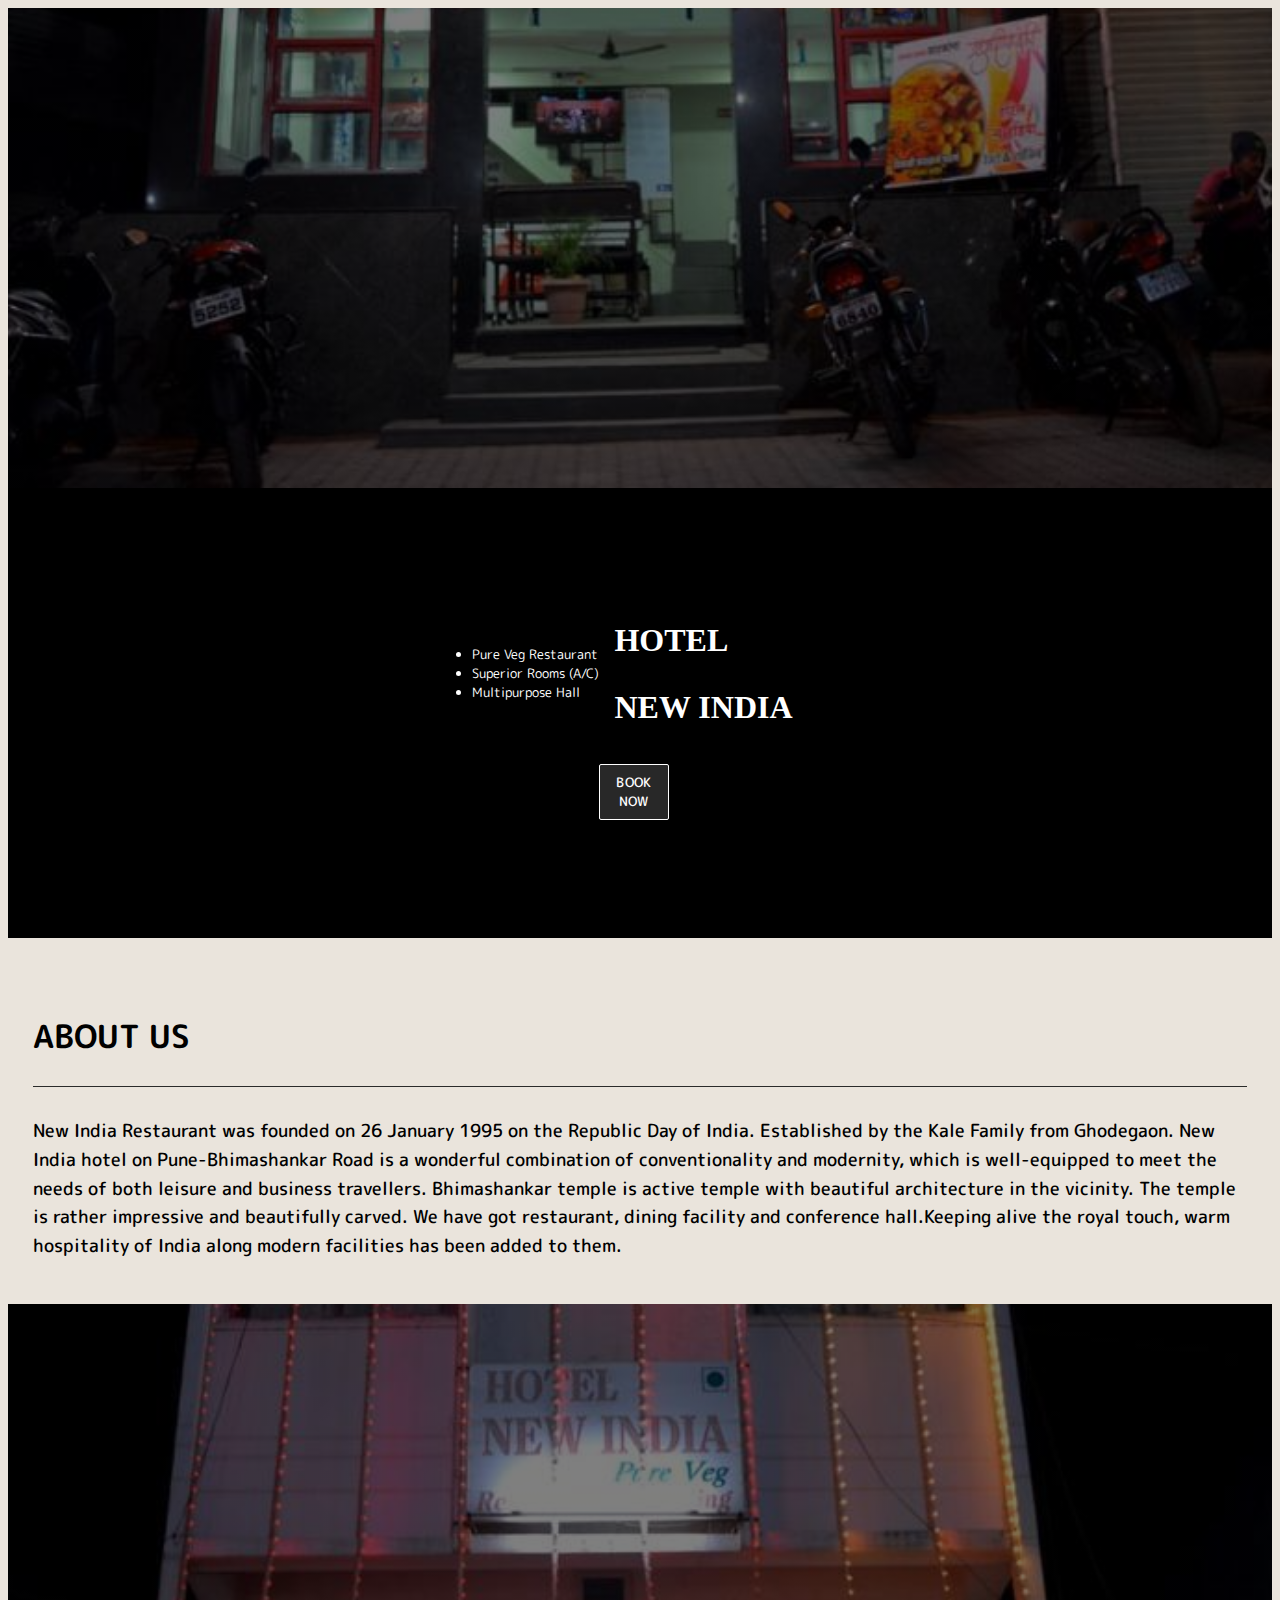
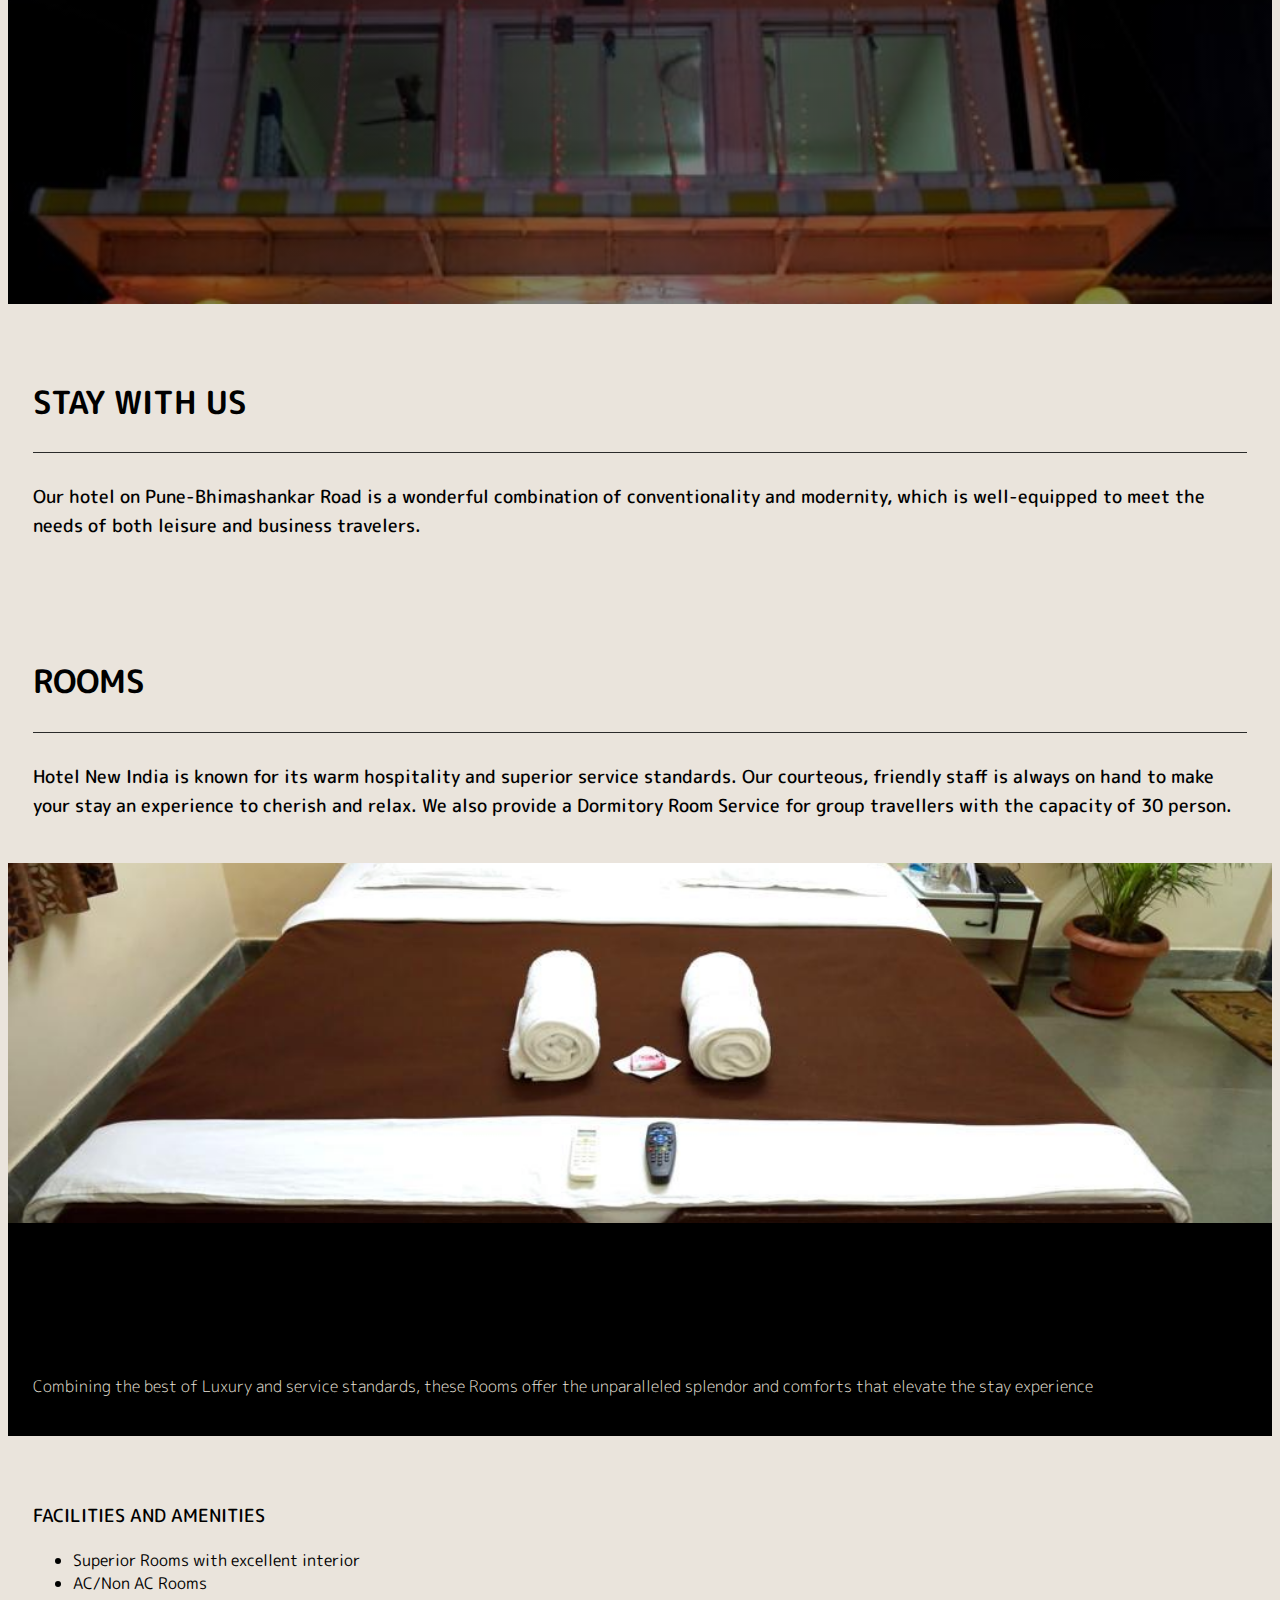
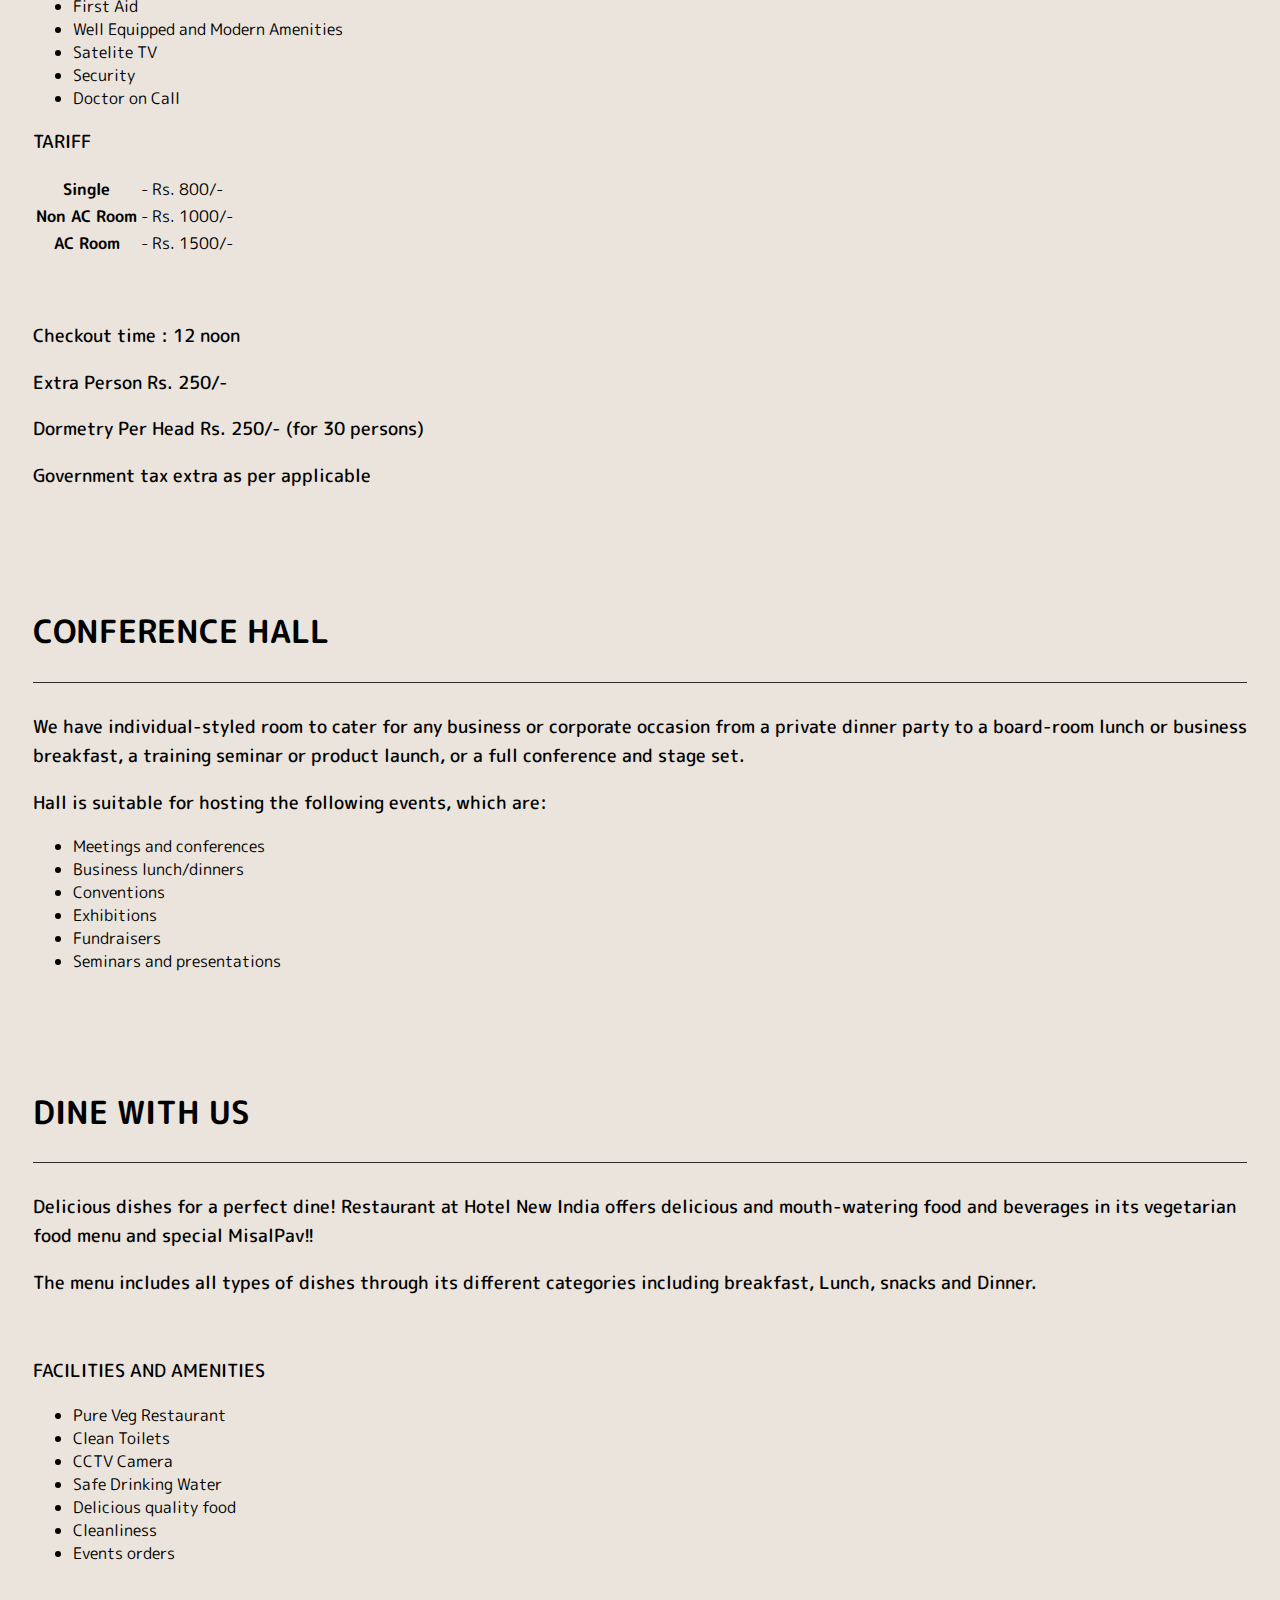
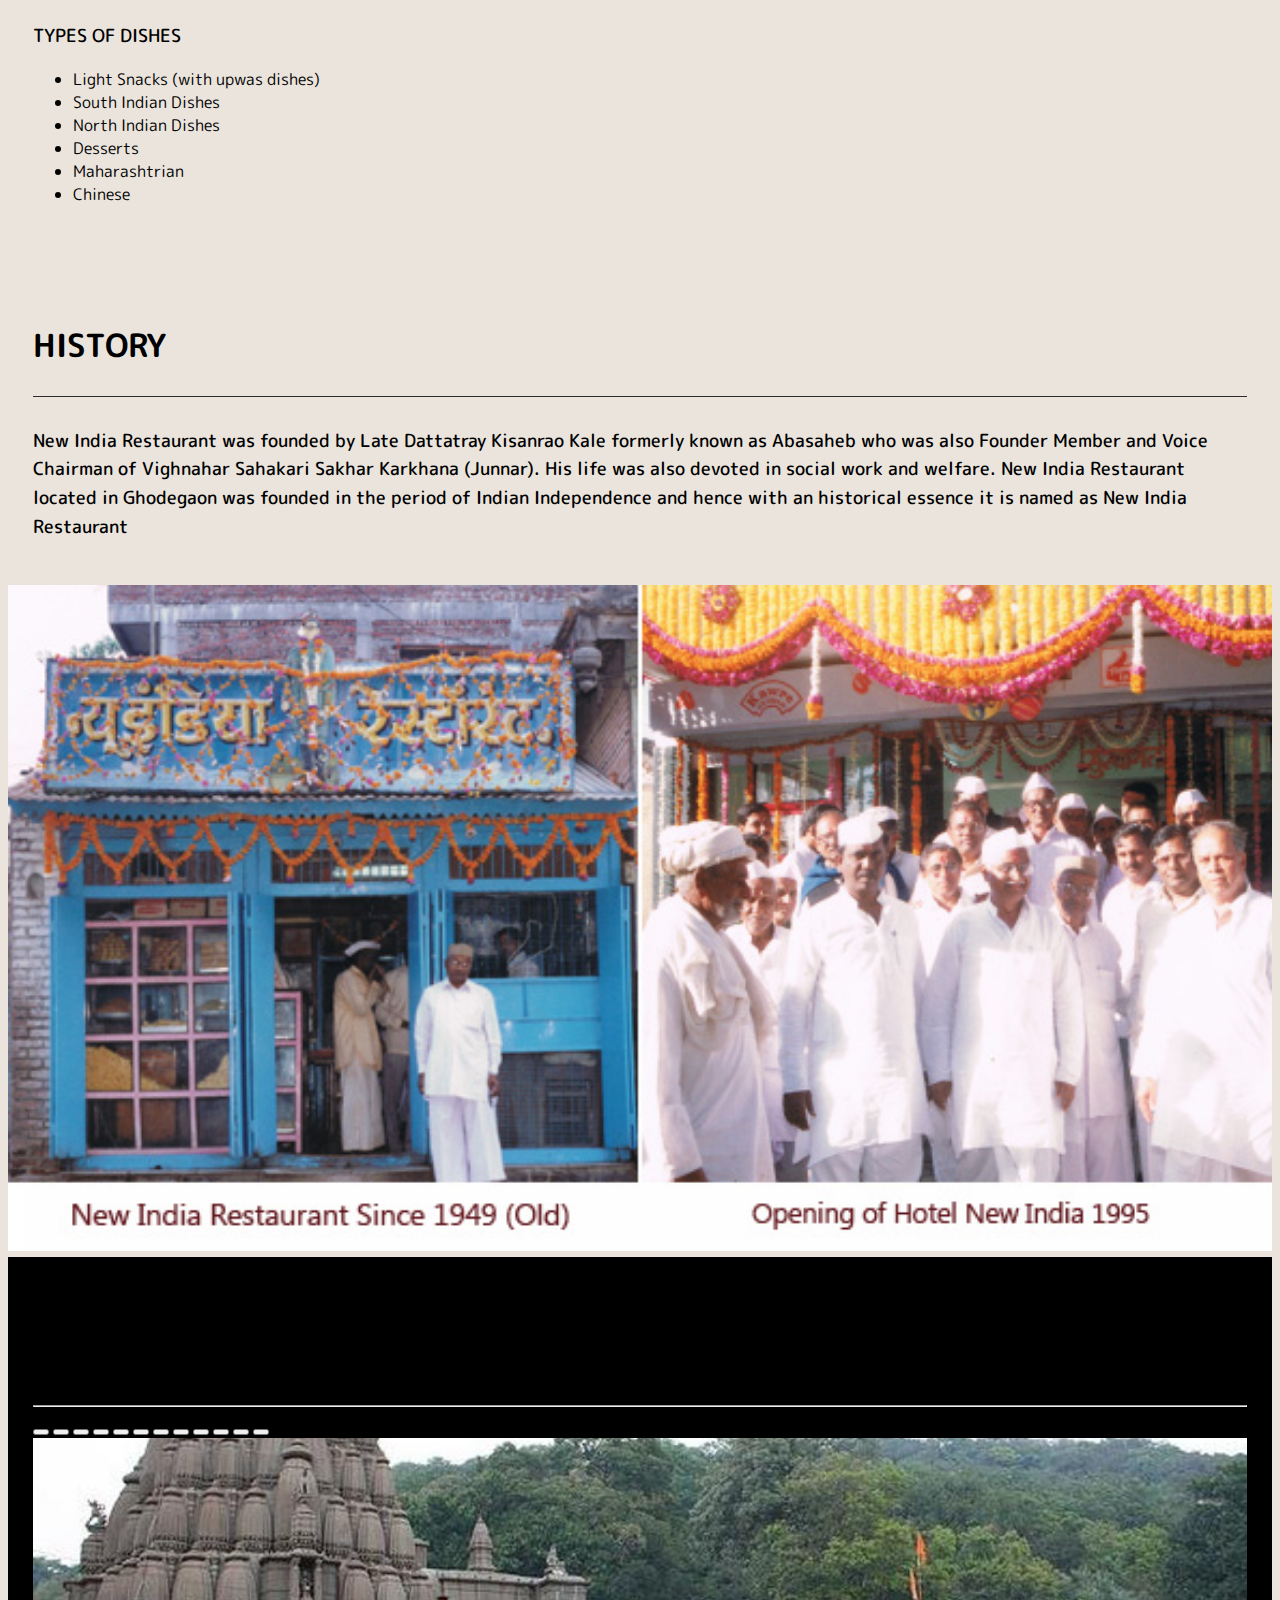
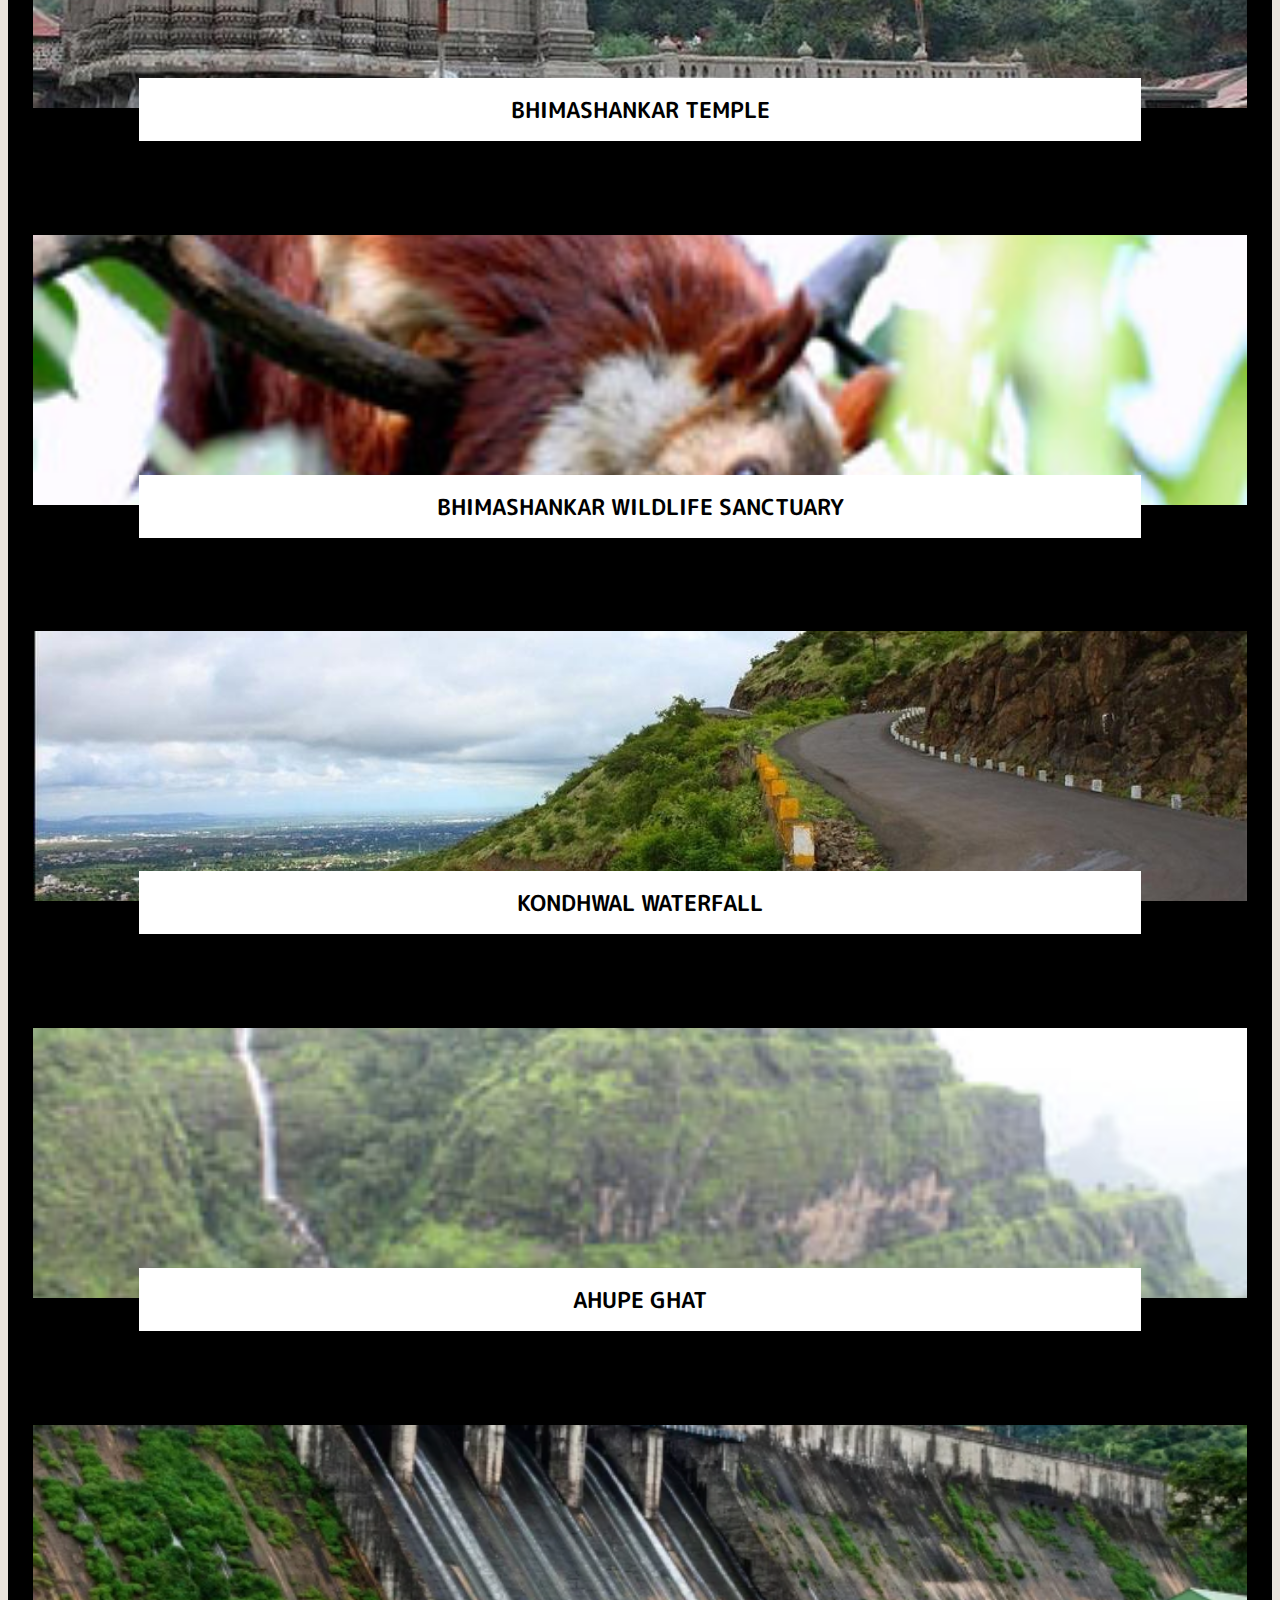
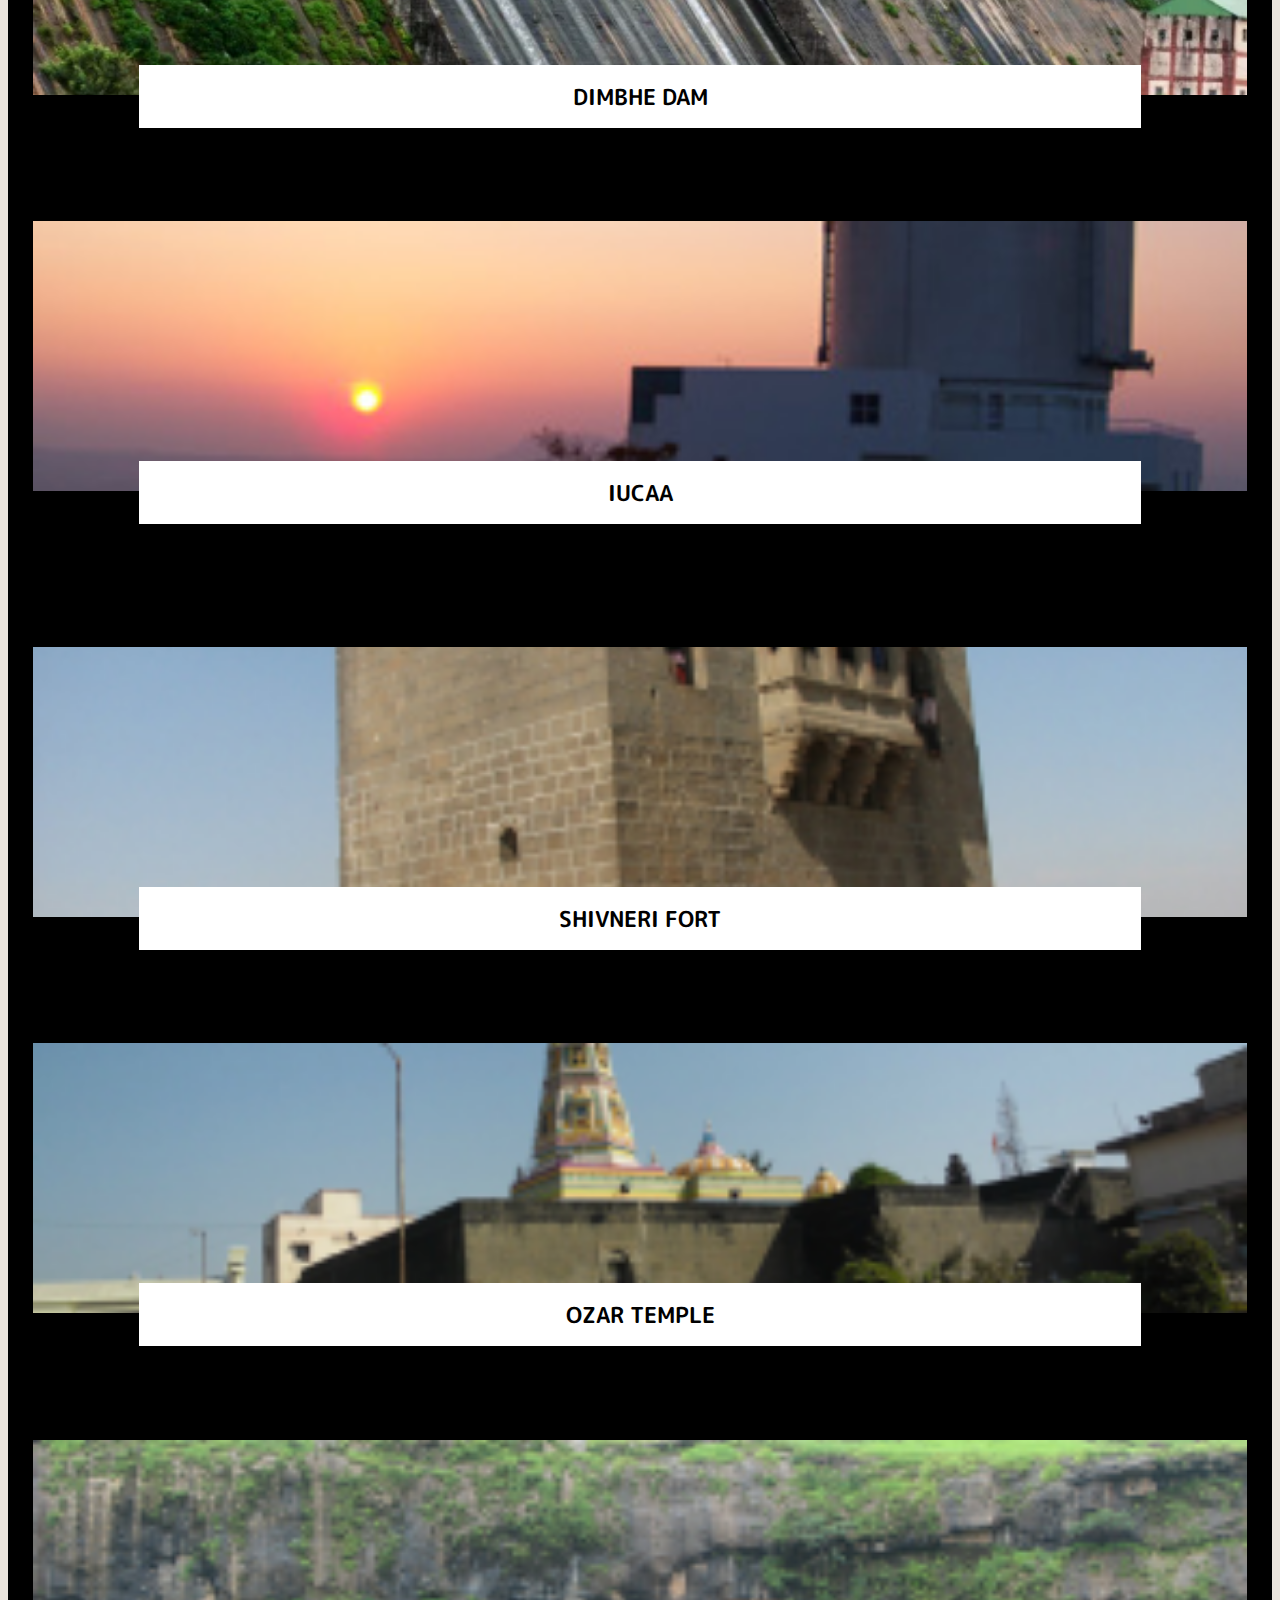
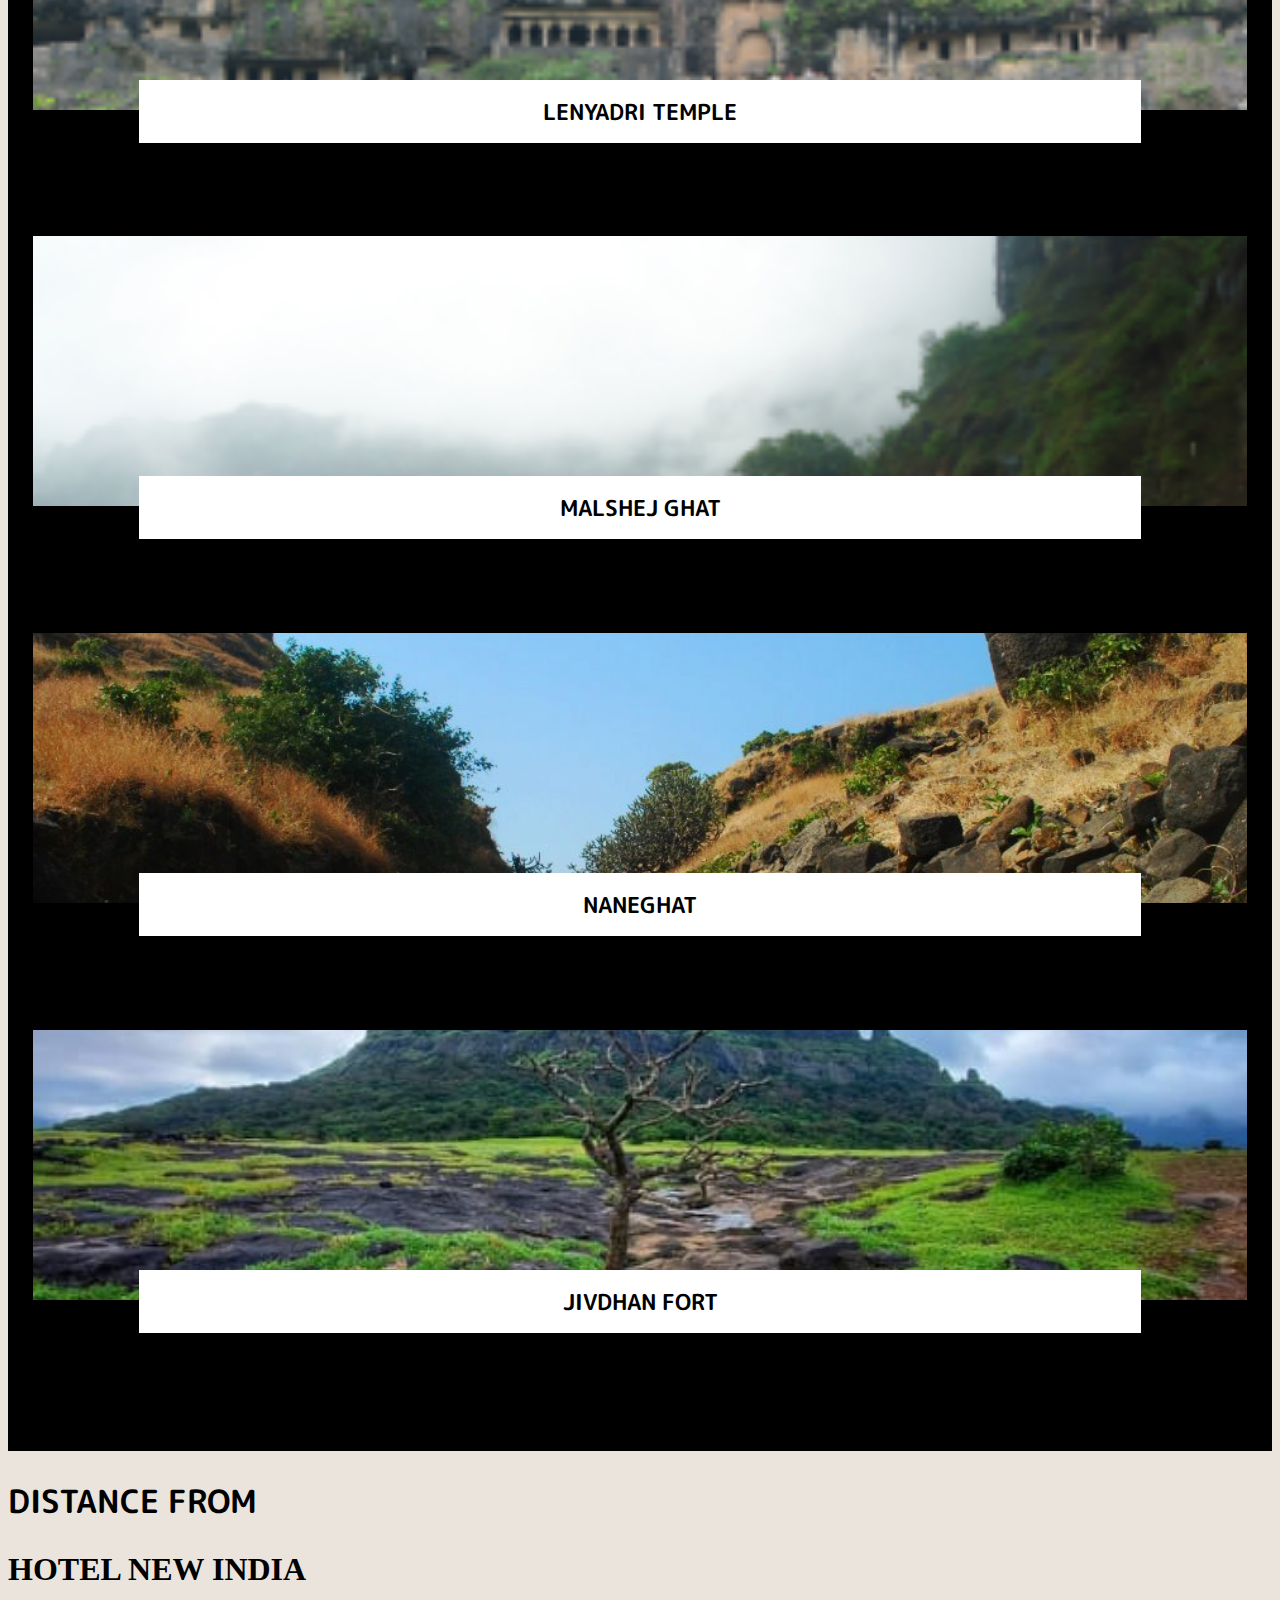
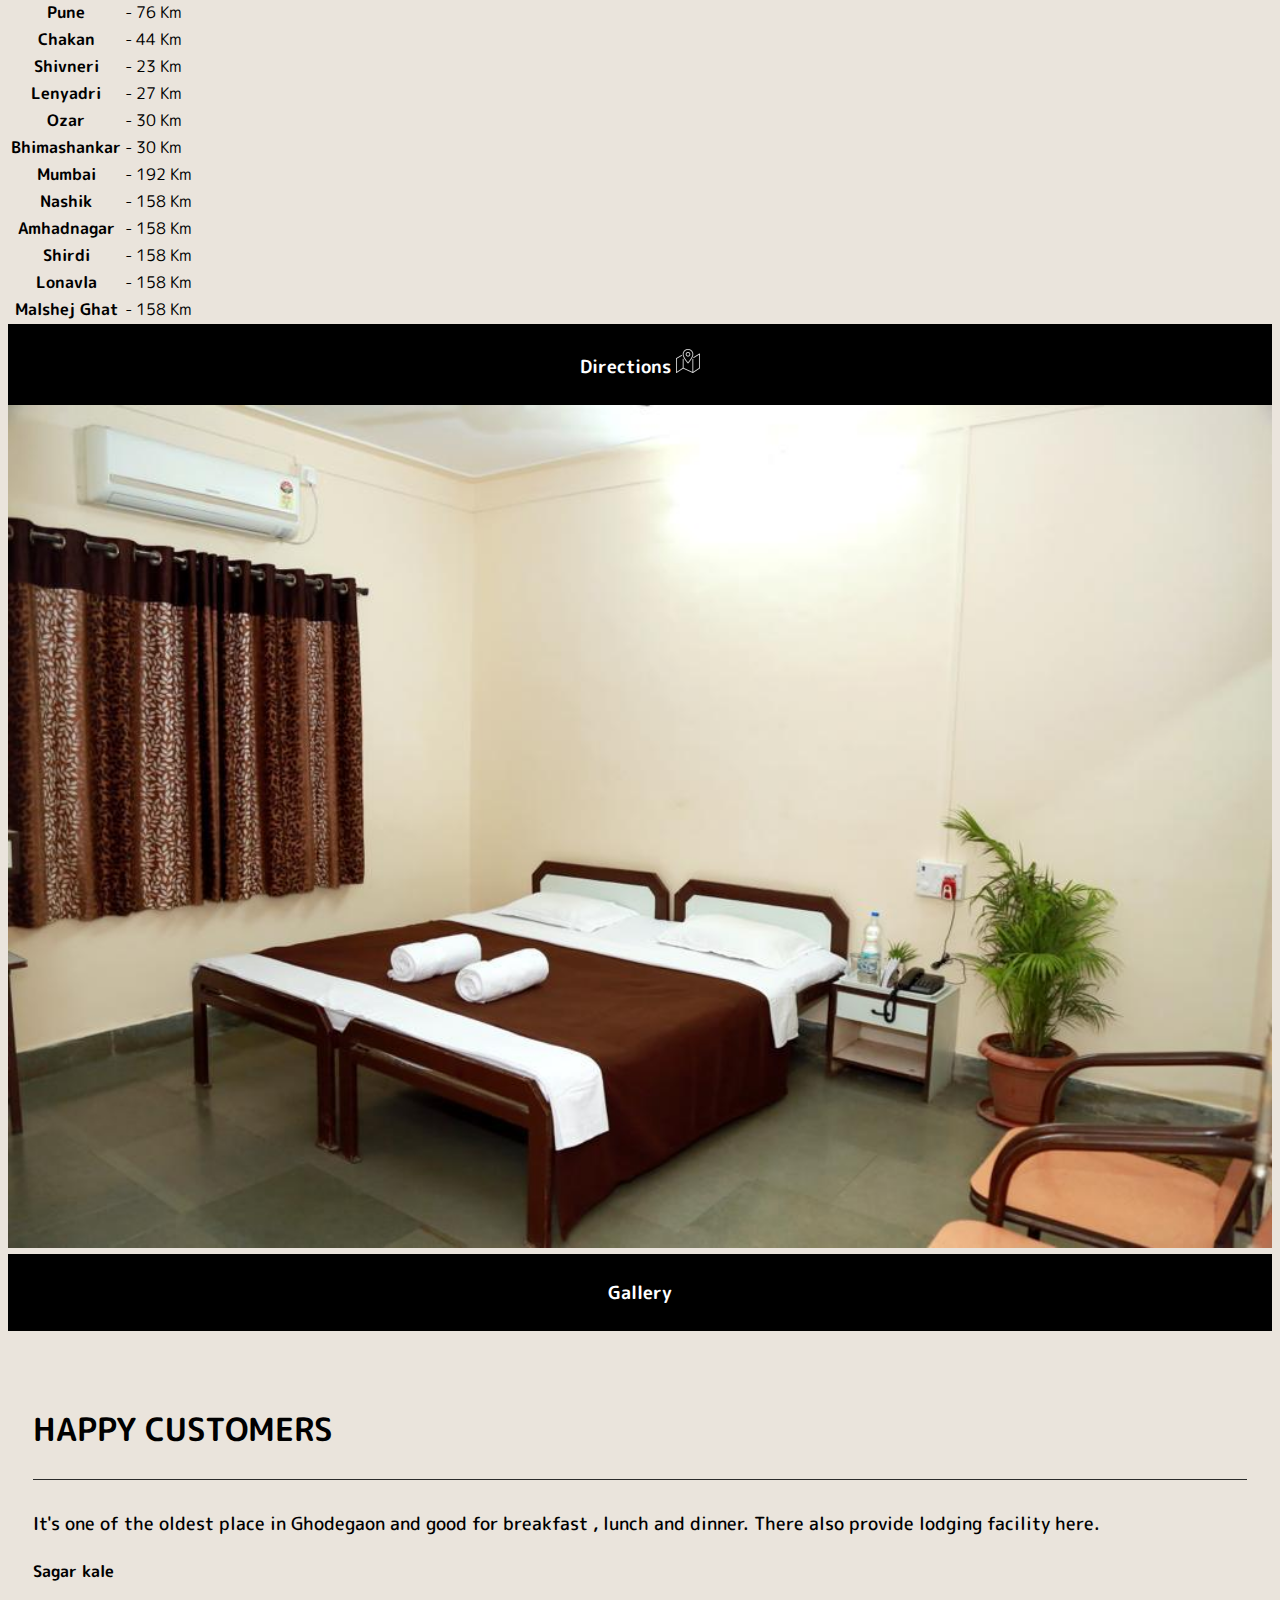
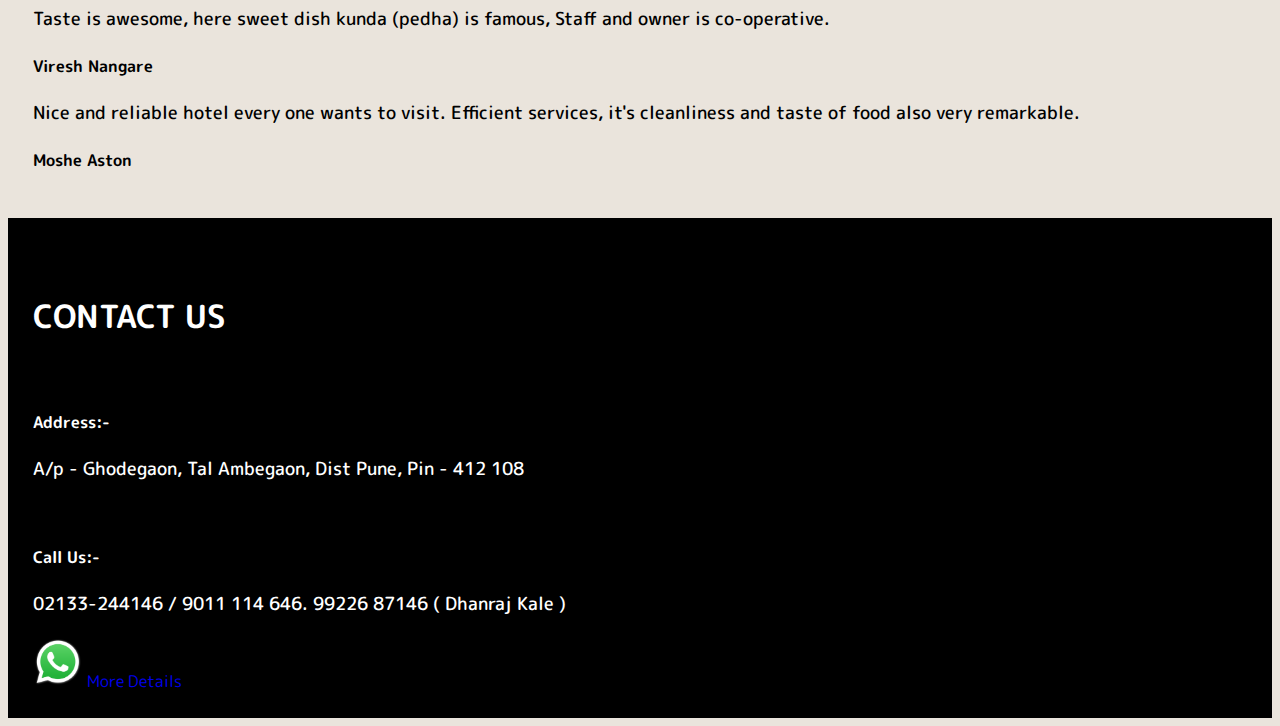
==== index.html @ da5e9624 "init" ====
<!DOCTYPE html>
<html lang="en">
  <head>
    <meta charset="utf-8" />
    <meta name="viewport" content="width=device-width, initial-scale=1" />
    <link
      href="https://cdn.jsdelivr.net/npm/bootstrap@5.0.2/dist/css/bootstrap.min.css"
      rel="stylesheet"
      integrity="sha384-EVSTQN3/azprG1Anm3QDgpJLIm9Nao0Yz1ztcQTwFspd3yD65VohhpuuCOmLASjC"
      crossorigin="anonymous"
    />

    <title>Hotel New India</title>

    <link rel="preconnect" href="https://fonts.googleapis.com">
<link rel="preconnect" href="https://fonts.gstatic.com" crossorigin>
<link href="https://fonts.googleapis.com/css2?family=M+PLUS+Rounded+1c:wght@100;300;400;500;700&display=swap" rel="stylesheet">

    <link rel="stylesheet" href="style.css" />
  </head>
  <body>

    <div class="top-section">

        <div class="top-image">
            <!-- <h4>Hotel New India</h4> -->

        </div>

        <div class="book-now ">

          <div class="top-title">

            <div class="para">

                <li>Pure Veg Restaurant</li>
                <li>Superior Rooms (A/C)</li>
                <li>Multipurpose Hall</li>
              


            </div>

            <div>
              <h1 class="py-0">Hotel </h1> <h1 class="py-0">New India</h1>
            </div>
          </div>
          <br>
            

  <a href="https://wa.me/919922687146"><button class="btn-book ">Book Now</button></a>


        </div>


    </div>
    
    <div class="about-us">

      <br>

      <h2>About Us</h2>

      <div class="line"></div>

      <p>New India Restaurant was founded on 26 January 1995 on the Republic Day of India. Established by the Kale Family from Ghodegaon. New India hotel on Pune-Bhimashankar Road is a wonderful combination of conventionality and modernity, which is well-equipped to meet the needs of both leisure and business travellers. Bhimashankar temple is active temple with beautiful architecture in the vicinity. The temple is rather impressive and beautifully carved. We have  got restaurant, dining facility and conference hall.Keeping alive the royal touch, warm hospitality of India along modern facilities has been added to them.</p>


    </div>

    <div class="top-img"></div>

    <!-- <img src="/top-img.jpeg" width="100%" alt=""> -->

    <div class="rooms">
      <br>

      <h2>Stay With Us</h2>

      <div class="line"></div>

      <p>Our hotel on Pune-Bhimashankar Road is a wonderful combination of conventionality and modernity, which is well-equipped to meet the needs of both leisure and business travelers.</p>

    </div>

    <div class="rooms">
      <br>

      <h2>Rooms</h2>

      <div class="line"></div>

      <p>Hotel New India is known for its warm hospitality and superior service
        standards. Our courteous, friendly staff is always on hand to make your stay
        an experience to cherish and relax. We also provide a Dormitory Room
        Service for group travellers with the capacity of 30 person.</p>

    </div>

    <div class="rooms-slider">

      <div id="carouselExampleFade" class="carousel slide " data-bs-ride="carousel">
        <div class="carousel-inner">
          <!-- <div class="carousel-item active">
            <div class="room-img" style="background-image: url('/room1.jpeg');"></div>
            <div class="room-detail text-center">
              <br>
                <h3 class="text-white">Classic Room</h3>
                <p class="room-p">Pleasant Environment and modern facilities. These classic rooms are spacious and comfortable with 2
                  non attached Beds and well-equipped bathrooms considered with ample
                  space for work or relaxation.</p>
                  <br>

            </div>

          </div> -->
          <div class="carousel-item active">
            <div class="room-img" style="background-image: url('/room2.jpeg');"></div>
            <div class="room-detail text-center">
              <br>
                <h3 class="text-white">Superior Rooms</h3>
                <h4 class="text-white">AC / Non AC</h4>
                <p class="room-p">Combining the best of
                  Luxury and service standards, these
                  Rooms offer the unparalleled splendor
                  and comforts that elevate the stay
                  experience  </p>
                  <br>

            </div>
          </div>
          <!-- <div class="carousel-item">
            <div class="room-img" style="background-image: url('/dormitory.jpeg');"></div>
            <div class="room-detail text-center">
            
              <br>
                <h3 class="text-white">Dormitory Room</h3>
                <p class="room-p">looking to explore
                  more on a budget, the Standard room
                  provides you with all necessary
                  amenities. Exceptional service with
                  unparalleled environment and
                  hospitality with responsibility.</p>
                  <br>

            </div>
          </div> -->

          <!-- <button class="carousel-control-prev" type="button" data-bs-target="#carouselExampleFade" data-bs-slide="prev">
            <span class="carousel-control-prev-icon" aria-hidden="true"></span>
            <span class="visually-hidden">Previous</span>
          </button>
          <button class="carousel-control-next" type="button" data-bs-target="#carouselExampleFade" data-bs-slide="next">
            <span class="carousel-control-next-icon" aria-hidden="true"></span>
            <span class="visually-hidden">Next</span>
          </button> -->

        </div>
        
      </div>

    </div>

    <div class="rooms">
      <br>

      <p class="fw-bold">FACILITIES AND AMENITIES
      </p>

      <ul>
        <li>Superior Rooms with excellent interior</li>
        <li>AC/Non AC Rooms</li>
        <!-- <li>24 Hr. Generator</li> -->
        <li>First Aid</li>
        <li>Well Equipped and Modern Amenities</li>
        <li>Satelite TV</li>
        <li>Security</li>
        <li>Doctor on Call</li>
        
      </ul>


      <p class="fw-bold">TARIFF
      </p>

        <table>

          
          <tbody>
            <tr><th>Single</th><td> - </td><td> Rs. 800/-</td></tr>
            <tr><th>Non AC Room</th><td> - </td><td> Rs. 1000/-</td></tr>
            <tr><th>AC Room</th><td> - </td><td> Rs. 1500/-</td></tr>
          </tbody>

        </table>

        <br><br>

        <p>Checkout time : 12 noon </p>
        <!-- <p>Well equipped Rooms with modern amenities</p> -->
          <p>Extra Person Rs. 250/- </p>
          <p>Dormetry Per Head Rs. 250/- (for 30 persons)</p>
          <p>Government tax extra as per applicable</p>

    </div>



    <div class="conference-hall">
      <br>

      <h2>CONFERENCE HALL
      </h2>

      <div class="line"></div>

      <p>We have individual-styled room to cater for any business or corporate occasion from a private dinner party to a board-room lunch or business breakfast, a training seminar or product launch, or a full conference and stage set.</p>

        <p class="fw-bold">Hall is suitable for hosting the following events, which are:
        </p>

        <ul>
          <li>Meetings and conferences</li>
          <li>Business lunch/dinners</li>
          <li>Conventions</li>
          <li>Exhibitions</li>
          <li>Fundraisers</li>
          <li>Seminars and presentations</li>
          
        </ul>

    </div>

    <div class="restaurent">
      <br>

      <h2>Dine with us
      </h2>

      <div class="line"></div>

      <p>Delicious dishes for a perfect dine! Restaurant at Hotel New India offers
        delicious and mouth-watering food and beverages in its vegetarian food
        menu and special MisalPav!! </p>

      <p>The menu includes all types of dishes through its different categories
        including breakfast, Lunch, snacks and Dinner.
         </p>

         <br>
         <p class="fw-bold">FACILITIES AND AMENITIES
        </p>

        <ul>
          <li>Pure Veg Restaurant</li>
          <li>Clean Toilets</li>
          <li>CCTV Camera</li>
          <li>Safe Drinking Water</li>
          <li>Delicious quality food</li>
          <li>Cleanliness</li>
          <li>Events orders</li>
          
        </ul>


         <br>
         <p class="fw-bold">TYPES OF DISHES
        </p>

        <ul>
          <li>Light Snacks (with upwas dishes)</li>
          <!-- <li>Hot and Cold</li> -->
          <li>South Indian Dishes</li>
          <li>North Indian Dishes</li>
          <li>Desserts</li>
          <li>Maharashtrian</li>
          <li>Chinese</li>
          
        </ul>

       
    </div>

    
    <div class="restaurent history">
      <br>
      
      <h2>HISTORY
      </h2>
      
      <div class="line"></div>
      
      <p>New India Restaurant was founded by Late Dattatray Kisanrao Kale formerly known as Abasaheb who was also Founder Member and Voice Chairman of Vighnahar Sahakari Sakhar Karkhana (Junnar). His life was also devoted in social work and welfare. 
        New India Restaurant located in Ghodegaon was founded in the period of Indian Independence and hence with an historical essence it is named as New India Restaurant</p>
      
      
    </div>
    <img src="/media/history.jpg" width="100%" alt="">

    <div class="nearby-places">
      <br>

      <h2 class="text-white">Nearby Places
      </h2>

      <!-- <div class="line"></div> -->
<hr>



      <div id="carouselExampleIndicators" class="carousel slide" data-bs-ride="carousel">
        <div class="carousel-indicators nearby-controls">
          <button type="button" data-bs-target="#carouselExampleIndicators" data-bs-slide-to="0" class="active" aria-current="true" aria-label="Slide 1"></button>
          <button type="button" data-bs-target="#carouselExampleIndicators" data-bs-slide-to="1" aria-label="Slide 2"></button>
          <button type="button" data-bs-target="#carouselExampleIndicators" data-bs-slide-to="2" aria-label="Slide 3"></button>
          <button type="button" data-bs-target="#carouselExampleIndicators" data-bs-slide-to="3" aria-label="Slide 4"></button>
          <button type="button" data-bs-target="#carouselExampleIndicators" data-bs-slide-to="4" aria-label="Slide 5"></button>
          <button type="button" data-bs-target="#carouselExampleIndicators" data-bs-slide-to="5" aria-label="Slide 6"></button>
          <button type="button" data-bs-target="#carouselExampleIndicators" data-bs-slide-to="6" aria-label="Slide 7"></button>
          <button type="button" data-bs-target="#carouselExampleIndicators" data-bs-slide-to="7" aria-label="Slide 8"></button>
          <button type="button" data-bs-target="#carouselExampleIndicators" data-bs-slide-to="8" aria-label="Slide 9"></button>
          <button type="button" data-bs-target="#carouselExampleIndicators" data-bs-slide-to="9" aria-label="Slide 10"></button>
          <button type="button" data-bs-target="#carouselExampleIndicators" data-bs-slide-to="10" aria-label="Slide 11"></button>
          <button type="button" data-bs-target="#carouselExampleIndicators" data-bs-slide-to="11" aria-label="Slide 12"></button>
        </div>
        <div class="carousel-inner h-5">
          <div class="carousel-item h-5 active">
            <div class="bg-img" style="background-image: url('/media/bhimashankar-temp.jpeg')"></div>
            <div class="box">Bhimashankar Temple</div>
            <p class="text-white py-5">Bhimashankar Temple is a Jyotirlinga shrine located 50 km northwest of Khed, near Pune, in India. It is located 127 km from Shivaji Nagar (Pune) in the Ghat region of the Sahyadri hills. Bhimashankar is also the source of the river Bhima,</p>
          </div>
          <div class="carousel-item py-5">
            <div class="bg-img" style="background-image: url('/media/2\ \(2\).jpg')"></div>
            <div class="box">BHIMASHANKAR WILDLIFE SANCTUARY</div>
            <p class="text-white py-5">Bhimashankar Wildlife Sanctuary was created in the Ambegaon and Khed talukas of Pune District, in the WesternIndian state of Maharashtra in order mainly to protect the habitat of the Indian Giant Squirrel.</p>
          </div>
          <div class="carousel-item py-5">
            <div class="bg-img" style="background-image: url('/media/Kondhwa.jpg')"></div>
            <div class="box">Kondhwal Waterfall</div>
            <p class="text-white py-5">Kondwal is the nearest village near bhimashankar. Around 5 kms. before Bhimashankar temple a right turn leads to kondwal village. The picturesque way is lined with dense green forest and meandering stream crossing the roads</p>
          </div>
          <div class="carousel-item">
            <!-- <img src="/room1.jpeg" class="d-block w-100" alt="..."> -->
            <div class="bg-img" style="background-image: url('/media/3\ \(1\).jpg');"></div>
            <div class="box">AHUPE GHAT</div>
            <p class="text-white py-5">The view from the Ahupe Plateau must be one of the most enchanting and mesmerizing experience. Lush Greenery with deep valley and waterfalls all around. The magical beauty of Twin Mountains of Machindergad and Gorakhgad can steel your heart.</p>
          </div>
          <div class="carousel-item py-5">
            <div class="bg-img" style="background-image: url('/media/dimbhe-dam.webp')"></div>
            <div class="box">Dimbhe Dam</div>
            <p class="text-white py-5">Dimbhe dam, is a gravity dam on Ghod River near Ambegaon, Pune district in State of Maharashtra in India. The dam is located in the Ghod basin and is part of the Kukadi project, which constructed five dams in the region.</p>
          </div>
          <div class="carousel-item py-5">
            <div class="bg-img" style="background-image: url('/iucaa.jpg')"></div>
            <div class="box">IUCAA</div>
            <p class="text-white py-5">IUCAA Girawali Observatory is set up at a location which is about 80km Pune city, off Pune-Nasik Road and near the historical Junnar town. In addition to catering to the needs of astronomers in general, this observatory is unique in setting aside a certain amount of time specifically for training as well as observational proposals arising from Indian Universities.</p>
          </div>
          
          <div class="carousel-item">
            <!-- <img src="/room1.jpeg" class="d-block w-100" alt="..."> -->
            <div class="bg-img" style="background-image: url('/shivneri.png');"></div>
            <div class="box">Shivneri Fort</div>
            <p class="text-white py-5">Shivneri Fort is a 17th-century military fortification located near Junnar. It is the birthplace of Chhatrapati Shivaji, the founder of Maratha Empire. Chhatrapati Shivaji was born at the fort on 19 February 1630, and spent his childhood there.he got his name SHIVBA here..</p>
          </div>
          <div class="carousel-item h-5">
            <div class="bg-img" style="background-image: url('/ozar.png');"></div>
            <div class="box">Ozar Temple</div>
            <p class="text-white py-5">The Vigneshwara Temple or Vighnahar Ganapati Temple[1] of Ozar (also spelt as Ojhar or Ojzar) is a Hindu temple dedicated to Ganesha, the elephant-headed god of wisdom. The temple is one of the Ashtavinayaka, the eight revered shrines of Ganeshain Maharashtra, India.</p>
          </div>
          <div class="carousel-item h-5">
            <div class="bg-img" style="background-image: url('/lenyadri.png');"></div>
            <div class="box">Lenyadri Temple</div>
            <p class="text-white py-5">Lenyadri (Marathi: लेण्याद्री, Leṇyādri) represents a series of about 30 rock-cut Buddhist caves, located near Junnar in Pune district in the Indian state of Maharashtra. Cave 7 is a famous Hindu temple dedicated to the god Ganesha.</p>
          </div>
          <div class="carousel-item h-5">
            <div class="bg-img" style="background-image: url('/malshej.png');"></div>
            <div class="box">Malshej ghat</div>
            <p class="text-white py-5">Malshej Ghat is a mountain pass in the Western Ghats range in the Thane district of Maharashtra, India. The site is nestled in the lofty rugged hills of the Western Ghats. It is notorious for landslides during monsoons. </p>
          </div>
          <div class="carousel-item h-5">
            <div class="bg-img" style="background-image: url('/Naneghat.jpg');"></div>
            <div class="box">Naneghat</div>
            <p class="text-white py-5">Naneghat is a mountain pass in the Western Ghats range near Junnar in Pune district of Maharashtra, India. During the reign of the Satavahana (200 BCE-190 CE), the pass was extensively used as a trade route between Kalyan and Junnar. </p>
          </div>
          <div class="carousel-item h-5">
            <div class="bg-img" style="background-image: url('/Jivdhan-fort.jpg');"></div>
            <div class="box">Jivdhan Fort</div>
            <p class="text-white py-5">Jivdhan (or Jeevdhan) is a hill fortress situated 45 km near the modern day town of Narayangaon in Junnar Taluka of Pune district in Maharashtra, India. The fort, which rises 1,145 meters (3,757 feet) above sea level, is located in the Sahyadri mountain range. </p>
          </div>
        </div>
        
      </div>






       
    </div>

    <div class="p-4">
    <h2>Distance From </h2> <h2 class="hni"> Hotel New India</h2>
    <table>
    <tbody>
      <tr><th>Pune</th><td> - </td><td> 76 Km</td></tr>
      <tr><th>Chakan</th><td> - </td><td> 44 Km</td></tr>
      <!-- <tr><th>Manchar</th><td> - </td><td> 14 Km</td></tr> -->
      <tr><th>Shivneri</th><td> - </td><td> 23 Km</td></tr>
      <tr><th>Lenyadri</th><td> - </td><td> 27 Km</td></tr>
      <tr><th>Ozar</th><td> - </td><td> 30 Km</td></tr>
      <tr><th>Bhimashankar</th><td> - </td><td> 30 Km</td></tr>
      <tr><th>Mumbai</th><td> - </td><td> 192 Km</td></tr>
      <tr><th>Nashik</th><td> - </td><td> 158 Km</td></tr>
      <tr><th>Amhadnagar</th><td> - </td><td> 158 Km</td></tr>
      <tr><th>Shirdi</th><td> - </td><td> 158 Km</td></tr>
      <tr><th>Lonavla</th><td> - </td><td> 158 Km</td></tr>
      <tr><th>Malshej Ghat</th><td> - </td><td> 158 Km</td></tr>
    </tbody>
  </table>
  </div>

<!-- <img src="/map.jpeg" alt="" width="100%"> -->
<a href="https://goo.gl/maps/rAQkvwyKYh39uSem7">
  <div class="gallery-btn">Directions  <img class="px-3" src="/media/map-5-24.ico" alt=""> </div>
</a>


    <div class="gallery">
      <img src="/room1.jpeg" alt="" width="100%">
      <a href="/gallery.html">
        <div class="gallery-btn">Gallery</div>
      </a>
    </div>


    <div class="testimonials">
      <br>

      <h2>HAPPY CUSTOMERS
      </h2>

      <div class="line"></div>

      <div id="carouselExampleControls" class="carousel slide carousel-fade text-center" data-bs-ride="carousel">

        <div class="carousel-inner">
          <div class="carousel-item  active">
            <p>It's one of the oldest place in Ghodegaon and good for breakfast , lunch and
              dinner. There also provide lodging facility here.</p>
            <h4 class="testName fw-bold">Sagar kale</h3>
          </div>
          <div class="carousel-item ">
            <p>Taste is awesome, here sweet dish kunda (pedha) is famous, Staff and owner
              is co-operative.</p>
            <h4 class="testName fw-bold">Viresh Nangare</h3>
          </div>
          <div class="carousel-item ">
            <p>Nice and reliable hotel every one wants to visit. Efficient services, it's
              cleanliness and taste of food also very remarkable.</p>
            <h4 class="testName fw-bold">Moshe Aston</h3>
          </div>
        </div>
        
      </div>

       
    </div>

    <footer>
      <div>
      <br>

      <h2>Contact Us</h2>
      <br>

      <!-- <strong> Location:-</strong> -->

      <h4>Address:-</h4>

      <p>  A/p - Ghodegaon, Tal Ambegaon, Dist Pune, Pin - 412 108</p>



        <br>
      <h4>Call Us:-</h4>
      <!-- <h5>Dhanraj kale</h5> -->
      <p>02133-244146 / 9011 114 646. 99226 87146 ( Dhanraj Kale )</p>

     <a href="https://wa.me/919922687146"><img src="WhatsApp.svg.webp" width="50px" alt=""></a>



     <a href="/details.html">More Details</a>
     

    </div>

    </footer>







    <script
      src="https://cdn.jsdelivr.net/npm/bootstrap@5.0.2/dist/js/bootstrap.bundle.min.js"
      integrity="sha384-MrcW6ZMFYlzcLA8Nl+NtUVF0sA7MsXsP1UyJoMp4YLEuNSfAP+JcXn/tWtIaxVXM"
      crossorigin="anonymous"
    ></script>

  </body>
</html>
---- style.css ----
* {
    font-family: 'M PLUS Rounded 1c', sans-serif;
}

body {
    background-color: #EAE4DC;
}

h1 {
    font-family: "Segoe UI";
    text-align: center;
    font-weight: 600;
    font-size: 3rem;
    line-height: 3rem;
    padding: 15px;
    color: white;
    text-transform: uppercase;
    margin: 0;
}

h2 {
    text-transform: uppercase;
    font-size: 2rem;
    font-weight: 600;

}

h3 {
    text-transform: uppercase;
    font-size: 1.5rem;
    font-weight: 600;
}

p {
    font-weight: 500;
    font-size: 18px;
    line-height: 160%;
}

.line {
    height: 1px;
    background-color: rgb(43, 43, 43);
    width: 100%;
    margin-top: 20px;
    margin-bottom: 30px;
}



.pure-veg {
    text-align: right !important;
    padding-top: 0px;
    color: green;
    font-weight: 600;
    font-style: italic;
    width: 65%;
}

.color-bg {
    color: #EAE4DC;
}

.btn-book {
    width: 85%;
    padding-top: 8px;
    padding-bottom: 8px;
    text-transform: uppercase;
    font-weight: 500;
    letter-spacing: 0.2px;
    border: 1px solid white;
    border-radius: 2px;
    background-color: rgb(40, 40, 40);
    color: white;

}

.top-img {
    background: linear-gradient(rgba(0, 0, 0, 0.5), rgba(0, 0, 0, 0.5)), url('/top-img.jpeg');
    background-repeat: no-repeat;
    background-position: center;
    background-size: cover;
    height: 600px;
}

.top-image {
    background: linear-gradient(rgba(0, 0, 0, 0.5), rgba(0, 0, 0, 0.5)), url('/top-img.jpeg');
    height: 50vh;
    /* height: 60vh; */
    background-repeat: no-repeat;
    background-position: bottom;
    background-size: cover;

    color: white;

    padding: 15px;

    display: flex;

}

.top-title {
    display: flex;
    color: white;
    
}

.para {
    display: flex;
    flex-direction: column;
    justify-content: center;
}

.para li{
    font-size: small;
}

.hni {
    font-family: "Segoe UI";
    /* text-align: center; */
    font-weight: 600;
    /* font-size: 2rem; */
    /* line-height: 3rem; */
    /* padding: 15px; */
    /* color: white; */
    text-transform: uppercase;
    margin-bottom: 10px;
}

.top-title h1 {
    
    font-size : xx-large;
    line-height: normal;
    text-align: left;
}
.top-title p {
    padding: 0;
    margin: 0px;
    display: flex;
    flex-direction: column;
    /* align-items: center; */
    justify-content: center;
    font-size : 12px;
    line-height: 19px;
    text-align: left;
}

a {
    text-decoration: none;
}

.book-now {
    display: flex;
    flex-direction: column;
    align-items: center;
    justify-content: center;
    
    background-color: black;
    height: 50vh;
    /* height: 30vh; */
}

.about-us {
    padding: 25px;
}

.rooms {
    padding: 25px;
}

.rooms-slider {
    background-color: black;
}


.room-img {
    height: 40vh;
    background-position: center;
    background-repeat: no-repeat;
    background-size: cover;
}

.rooom-detail {
    height: 50vh;
}

.room-p {
    font-weight: 300;
    font-size: 16px;
    line-height: 140%;
    color: #EAE4DC;
    padding-inline: 25px;
}

.conference-hall {
    padding: 25px;
}

.restaurent {
    padding: 25px;
}

.nearby-places {
    padding: 25px;
    background: #000;
}

.box {
    background-color: white;
    width: 80%;
    margin-left: auto;
    margin-right: auto;
    margin-top: -30px;
    padding: 15px;
    font-size: 22px;
    font-weight: 600;
    text-align: center;
    text-transform: uppercase;
}

.bg-img {
    height: 30vh;
    background-position: center;
    background-repeat: no-repeat;
    background-size: cover;
}

.h-5 {
    /* height: 90vh; */
    /* height: fit-content; */
}

.testimonials {
    padding: 25px;
}

.bg-black {
    background-color: #000;
}

.gallery-btn {
    background-color: #000;
    color: white;
    text-decoration: none;
    font-size: large;
    font-weight: 600;
    padding: 25px;
    text-align: center;
}

.gallery a {
    text-decoration: none;
}

footer {
    padding: 25px;
    display: flex;
    color: white;
    background-color: black;
    /* height: 100vh; */
}
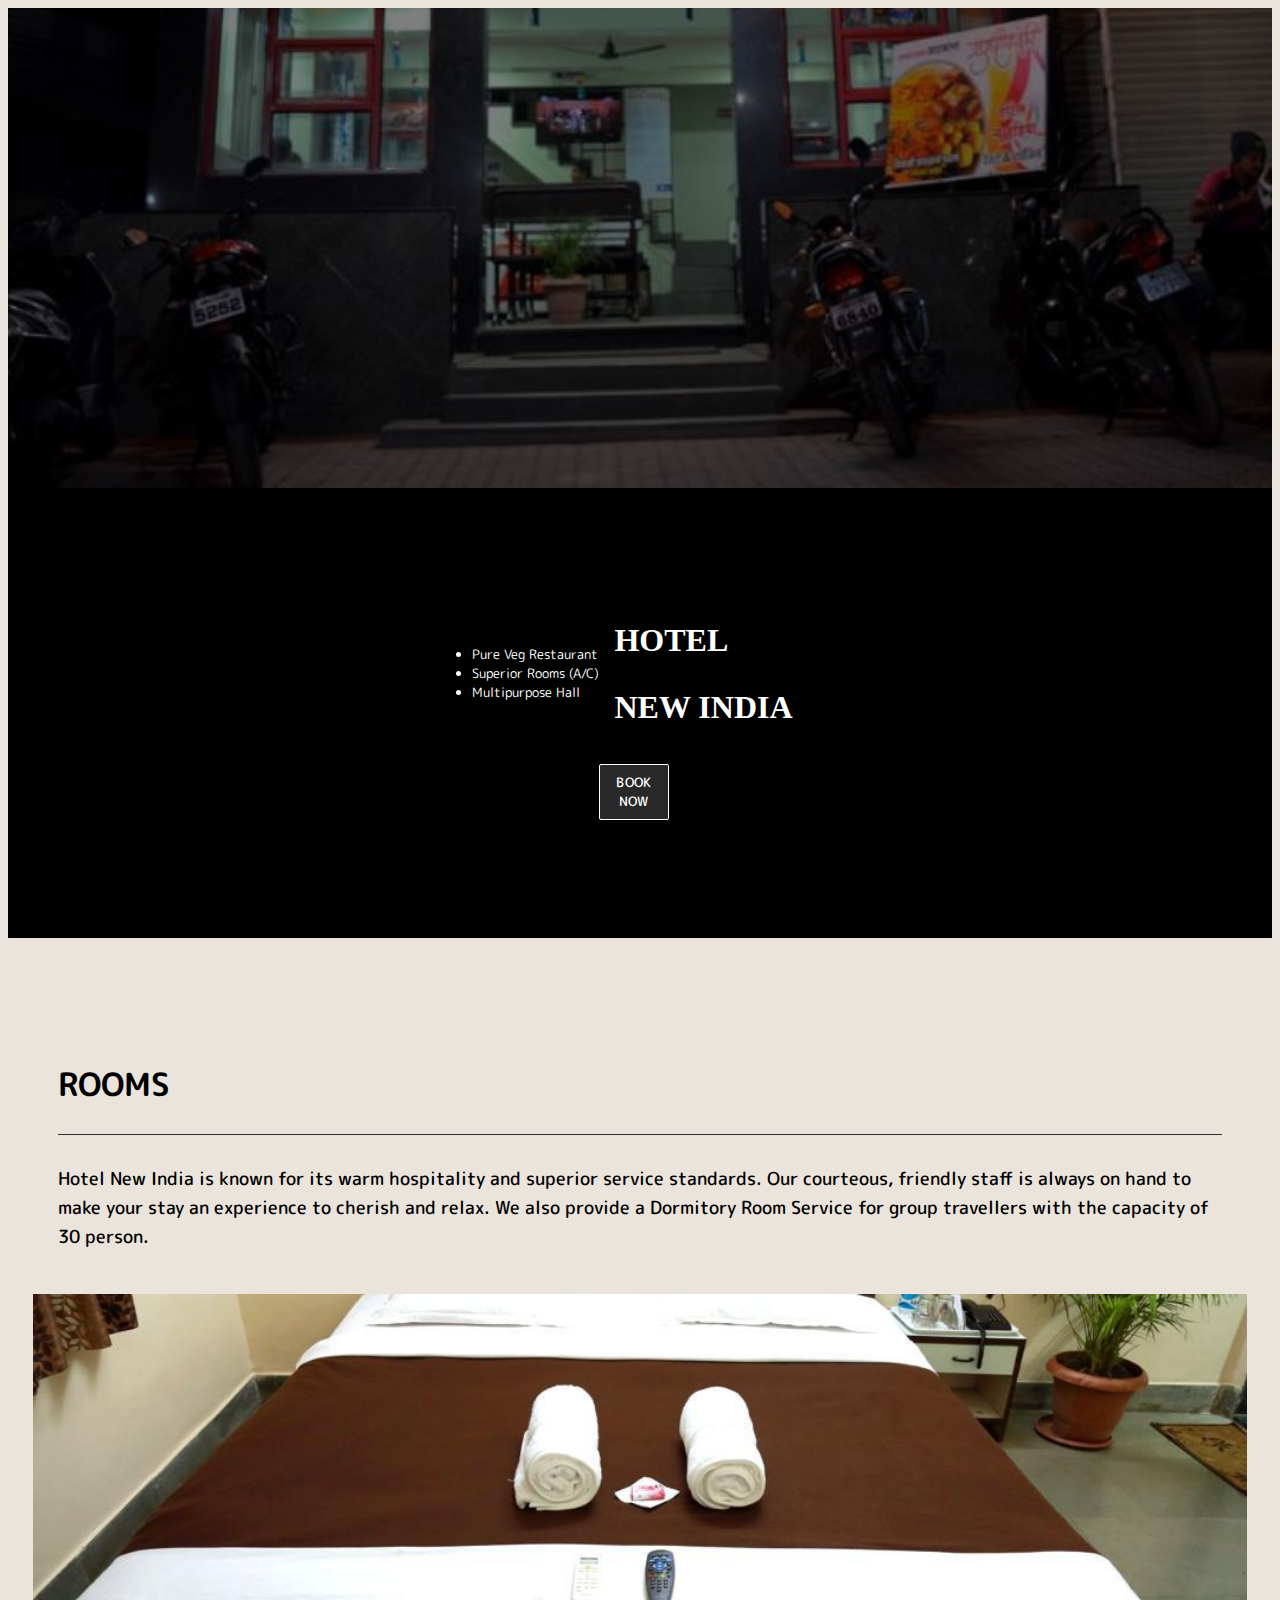
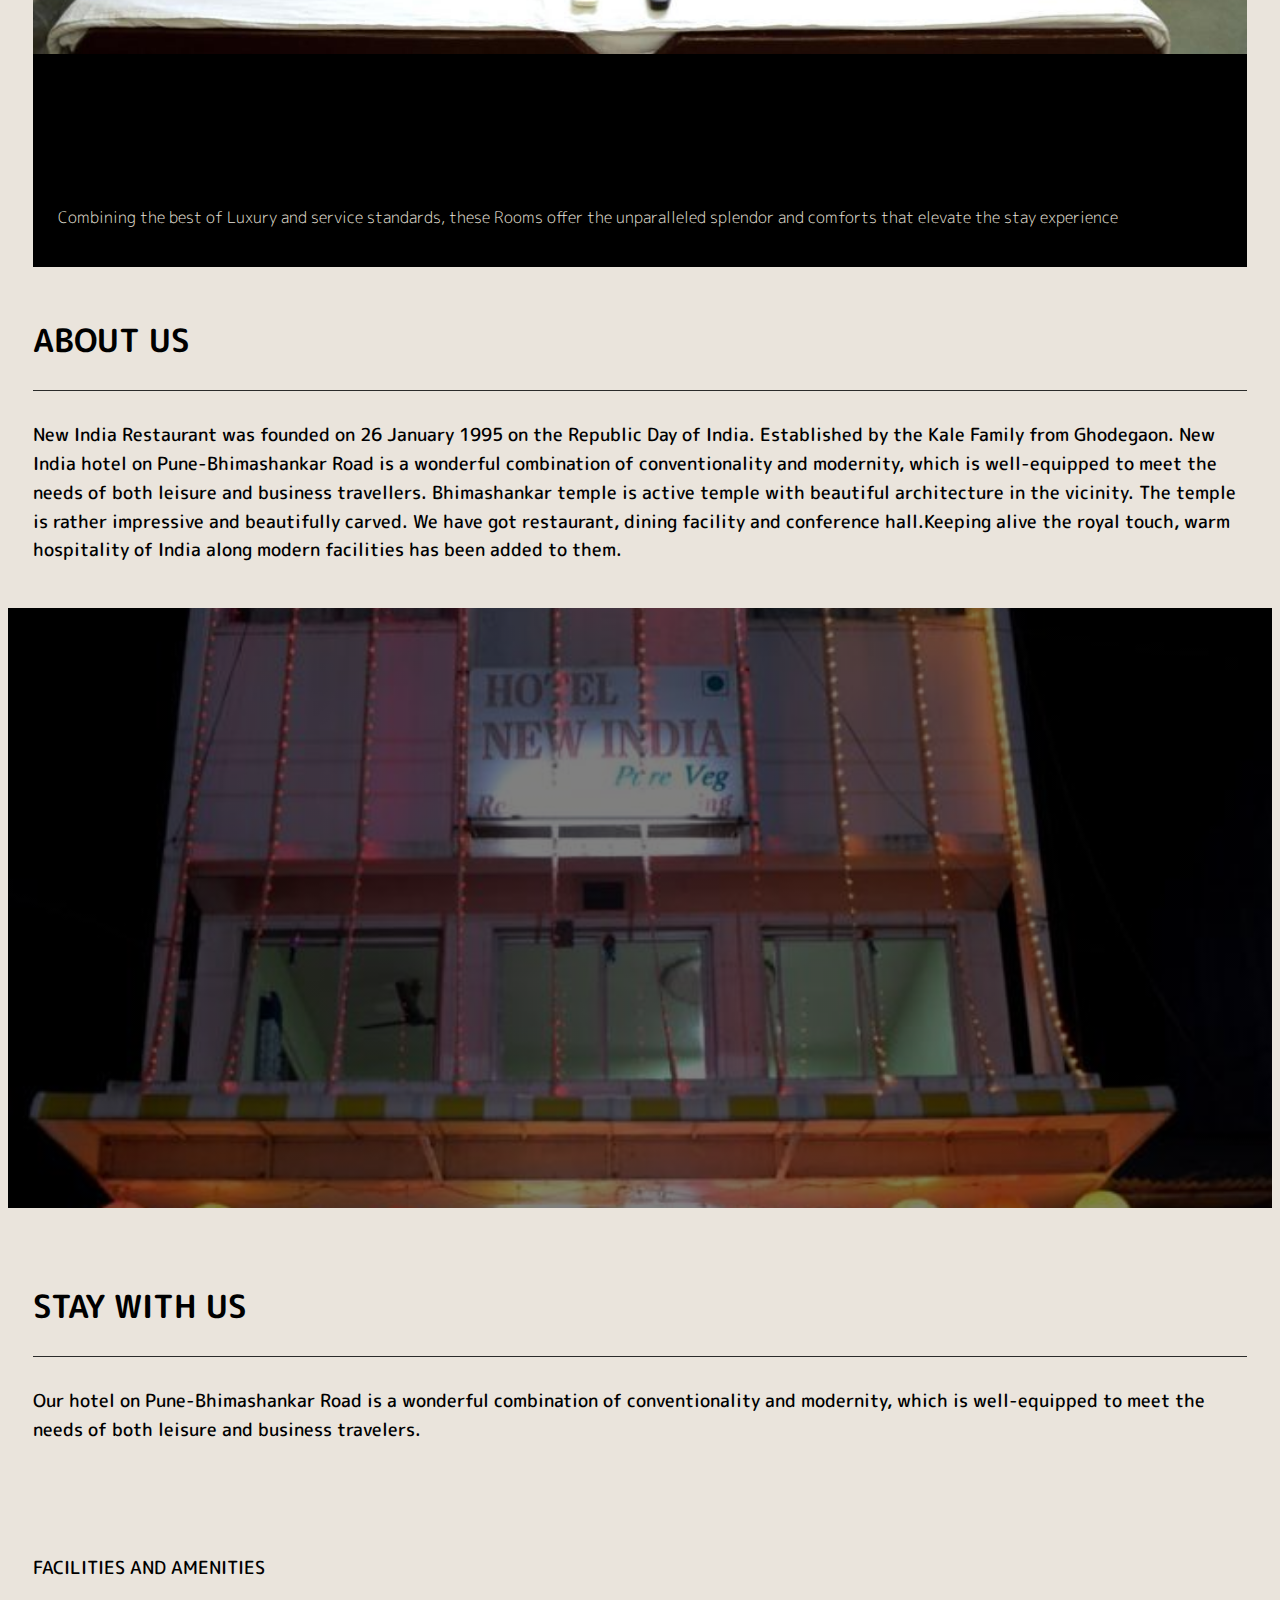
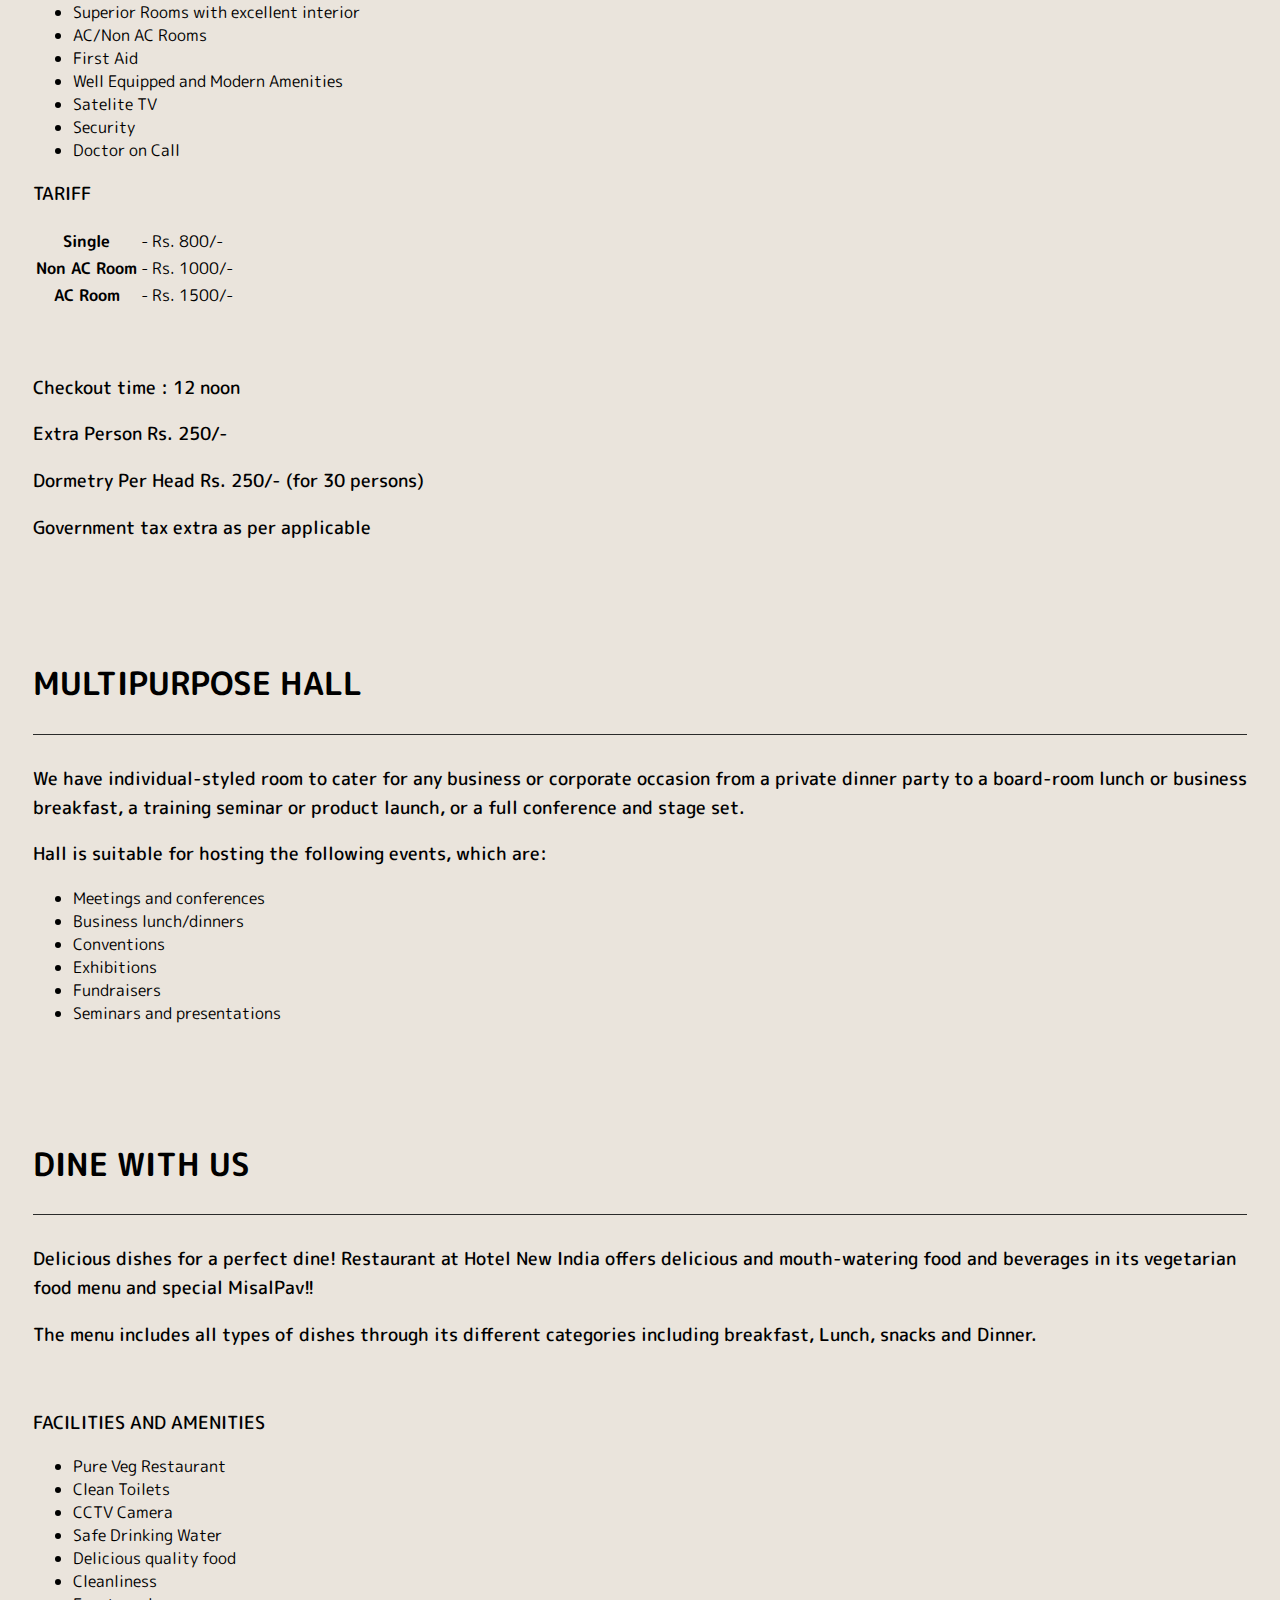
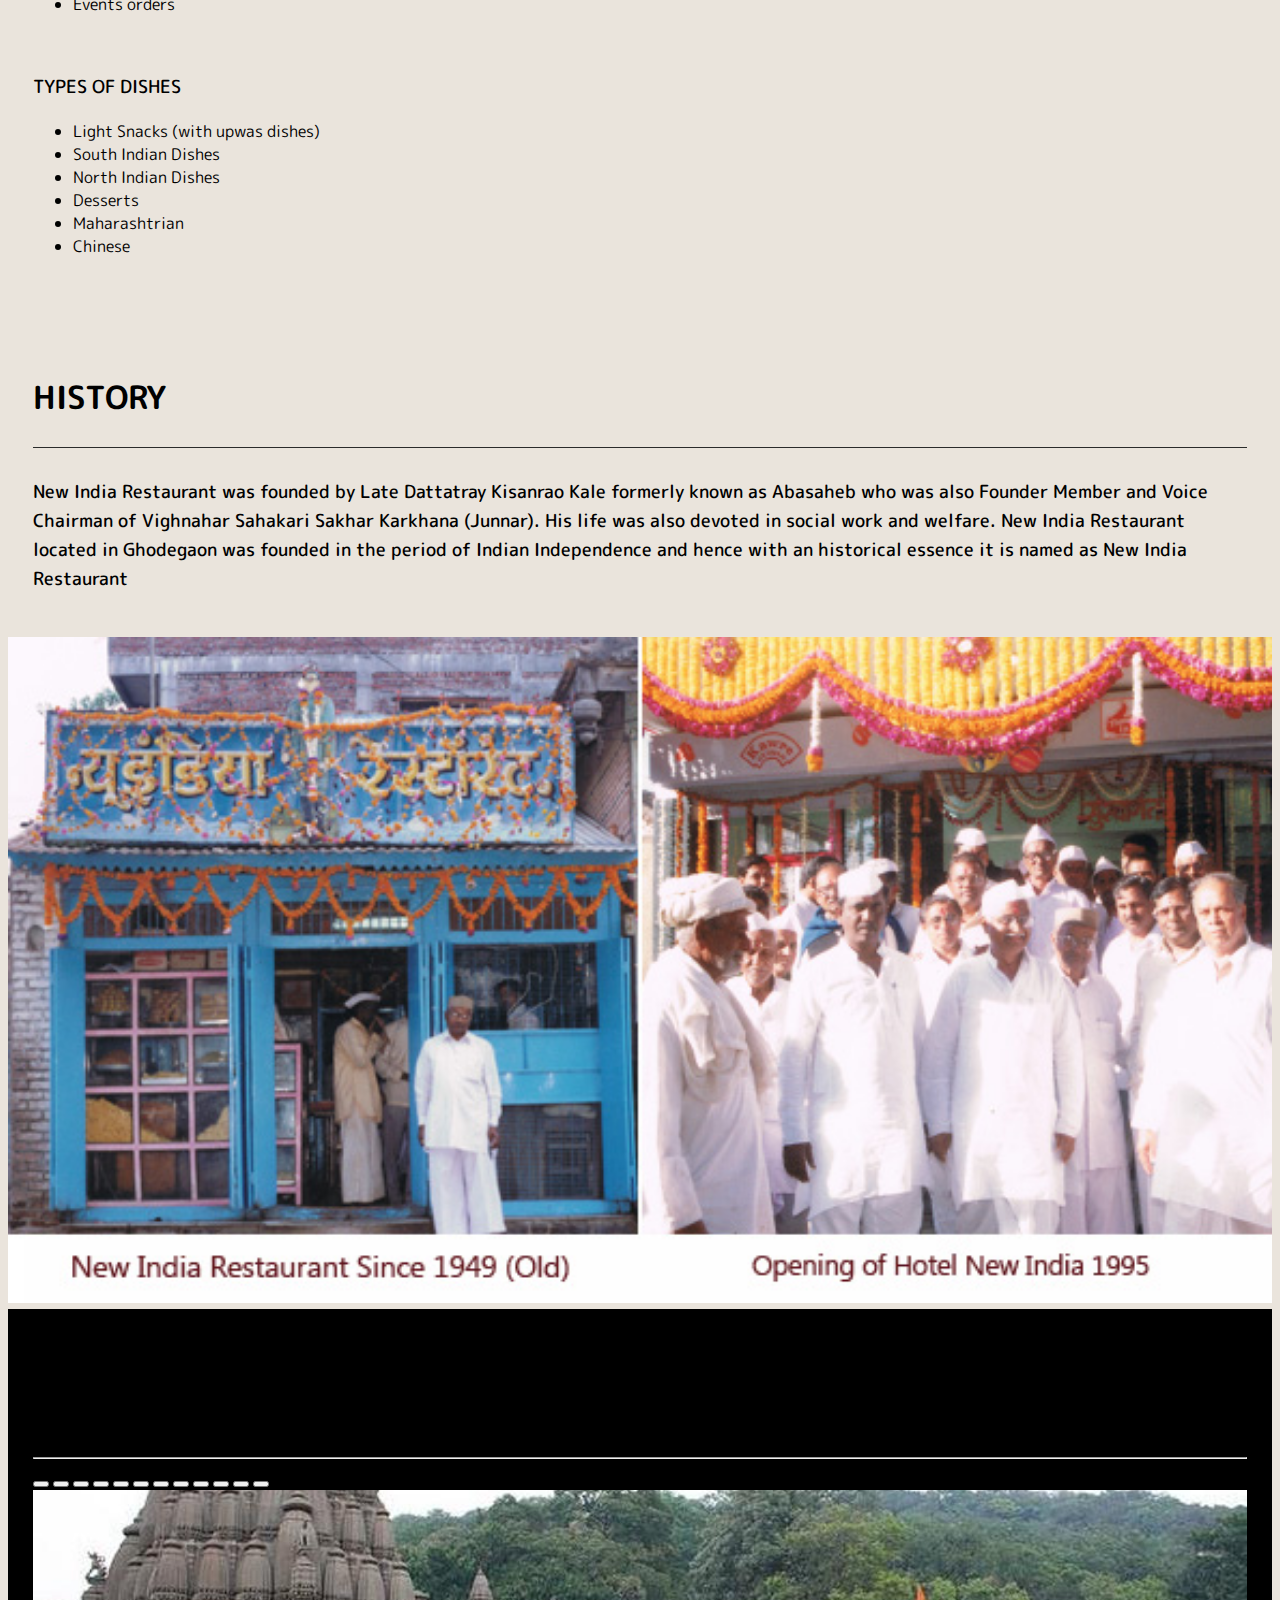
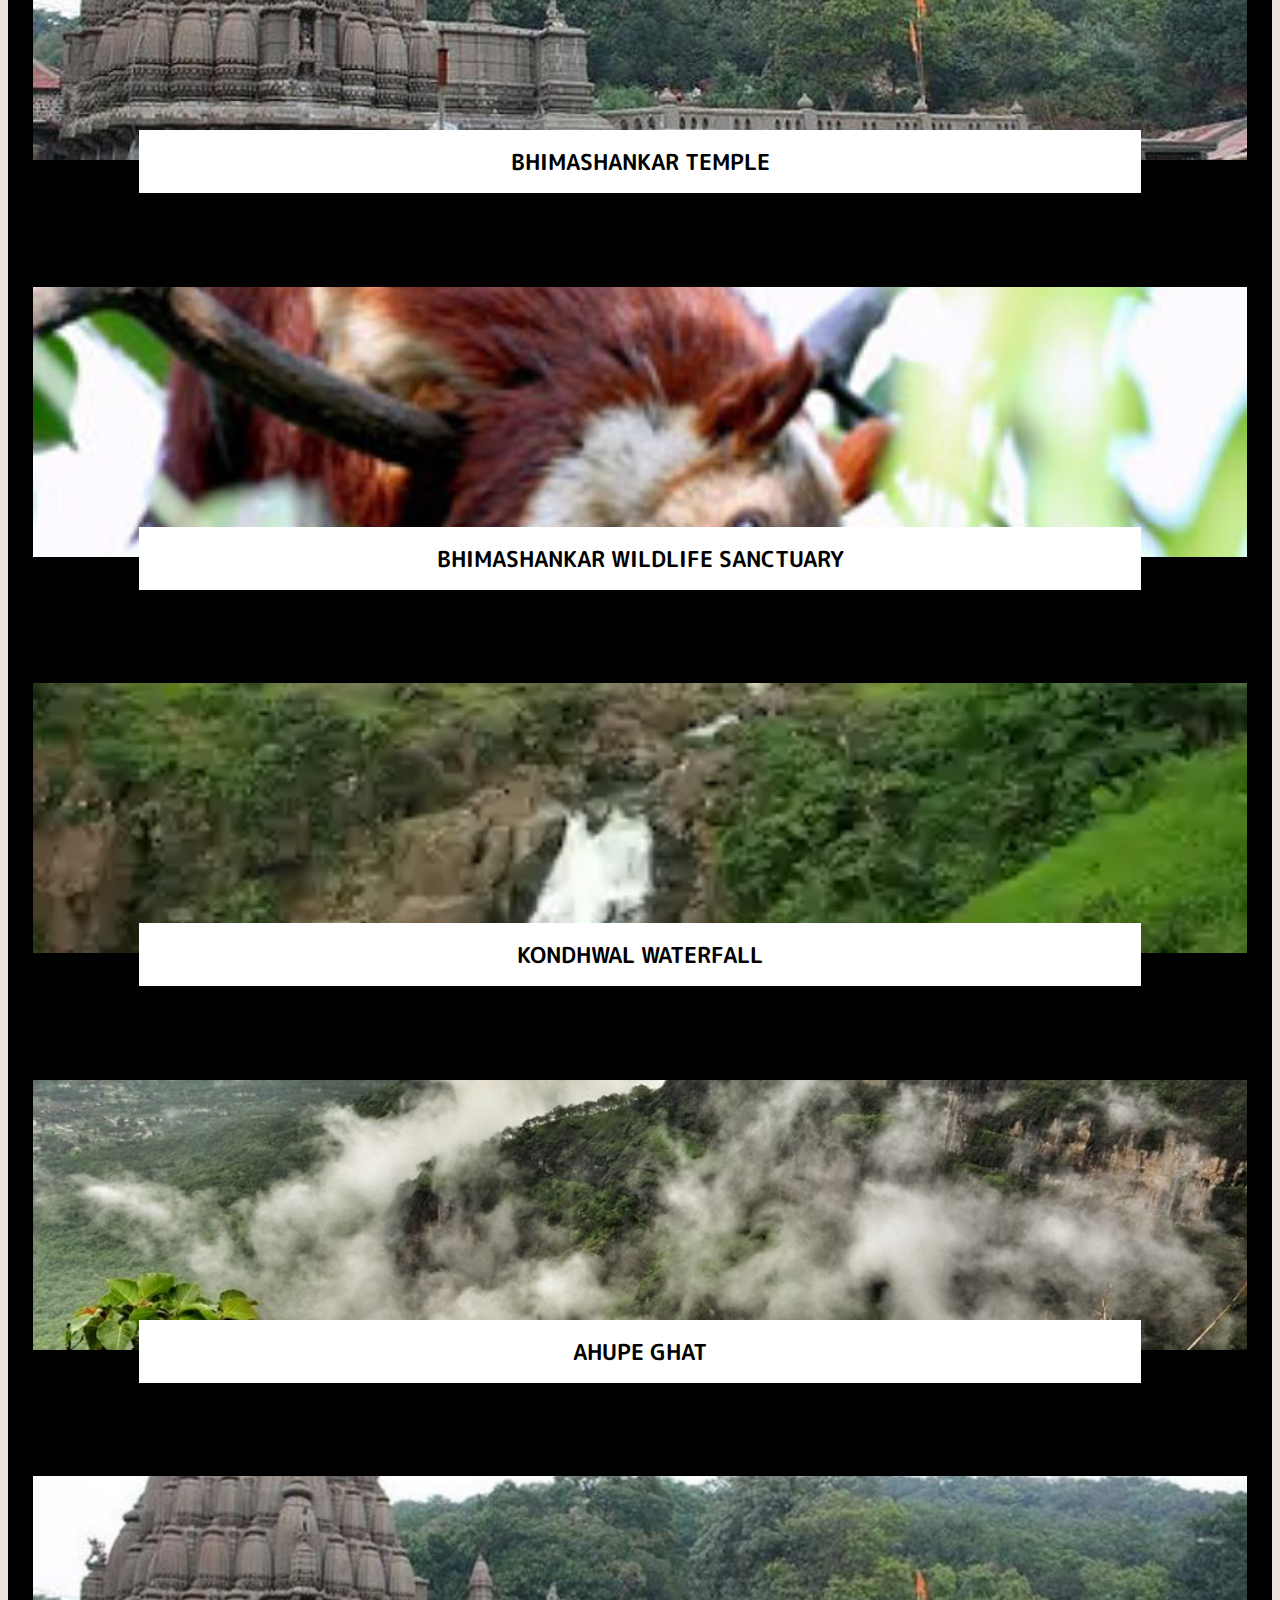
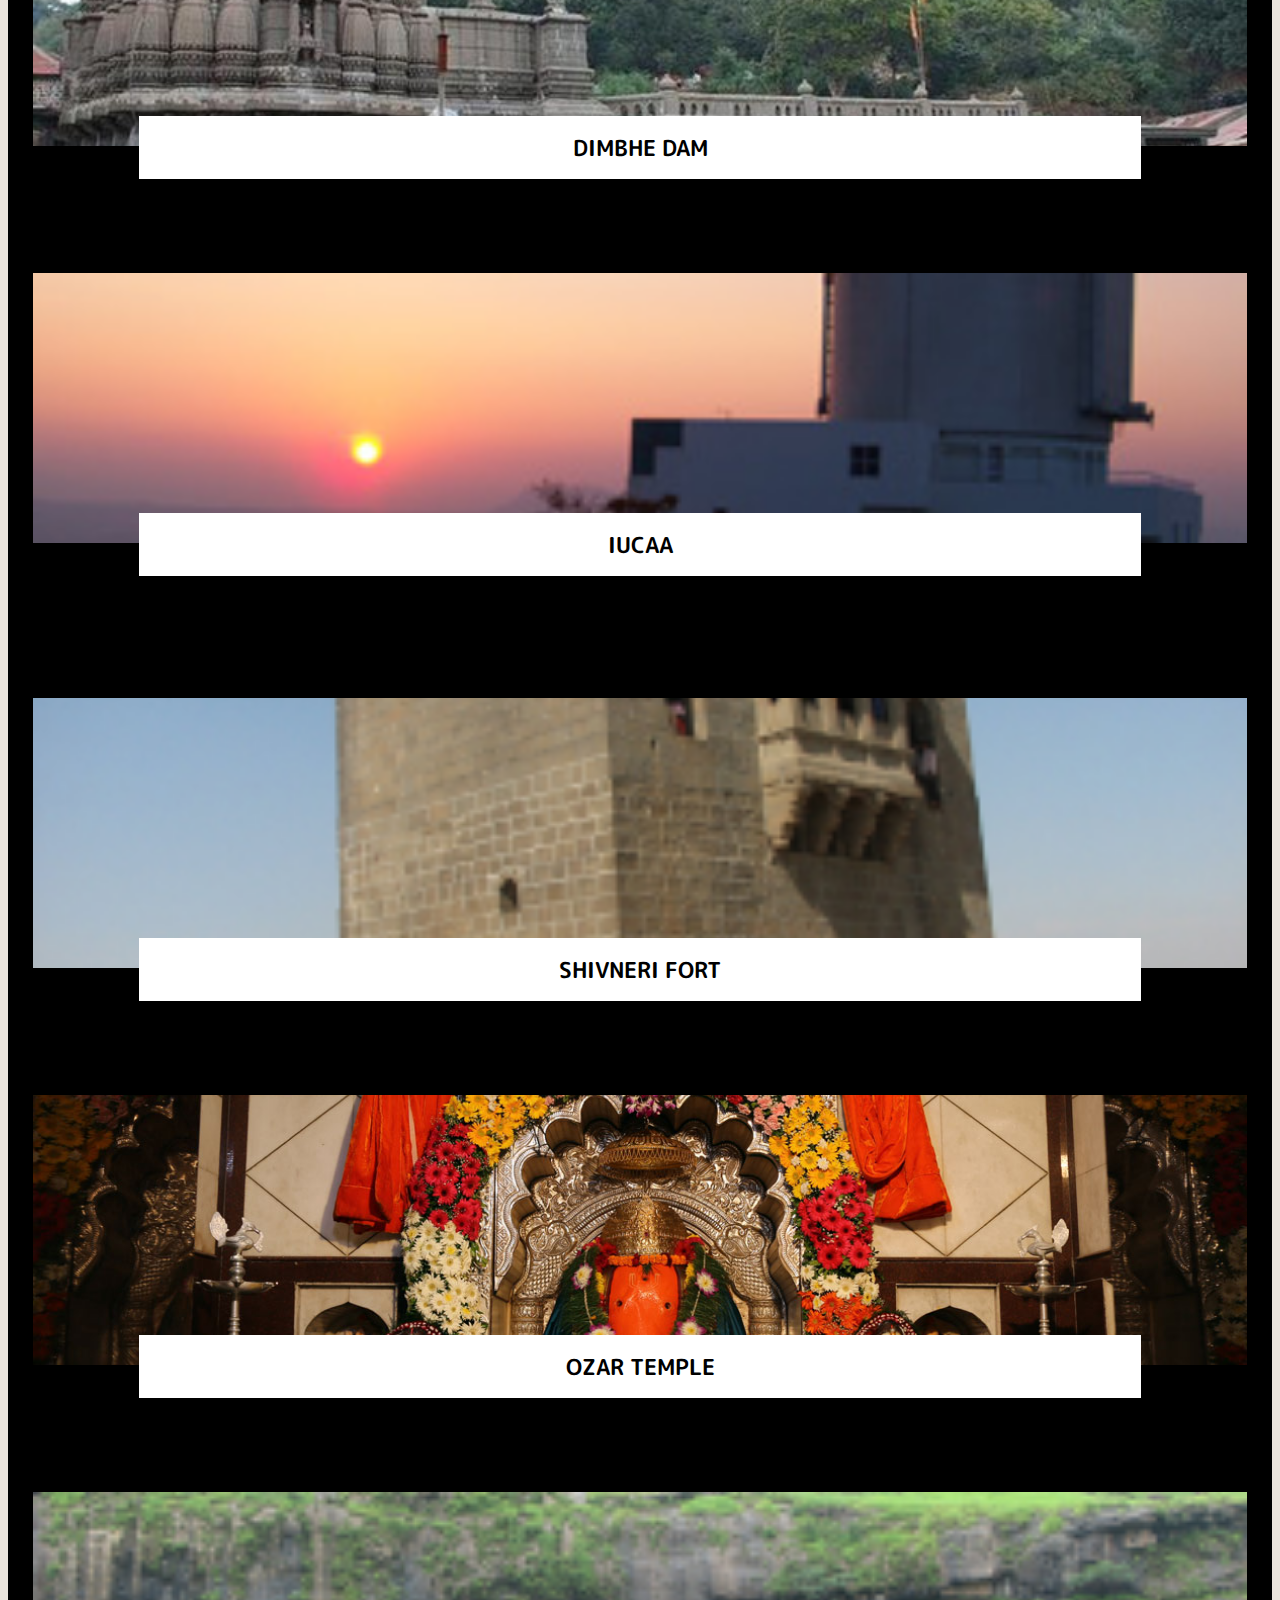
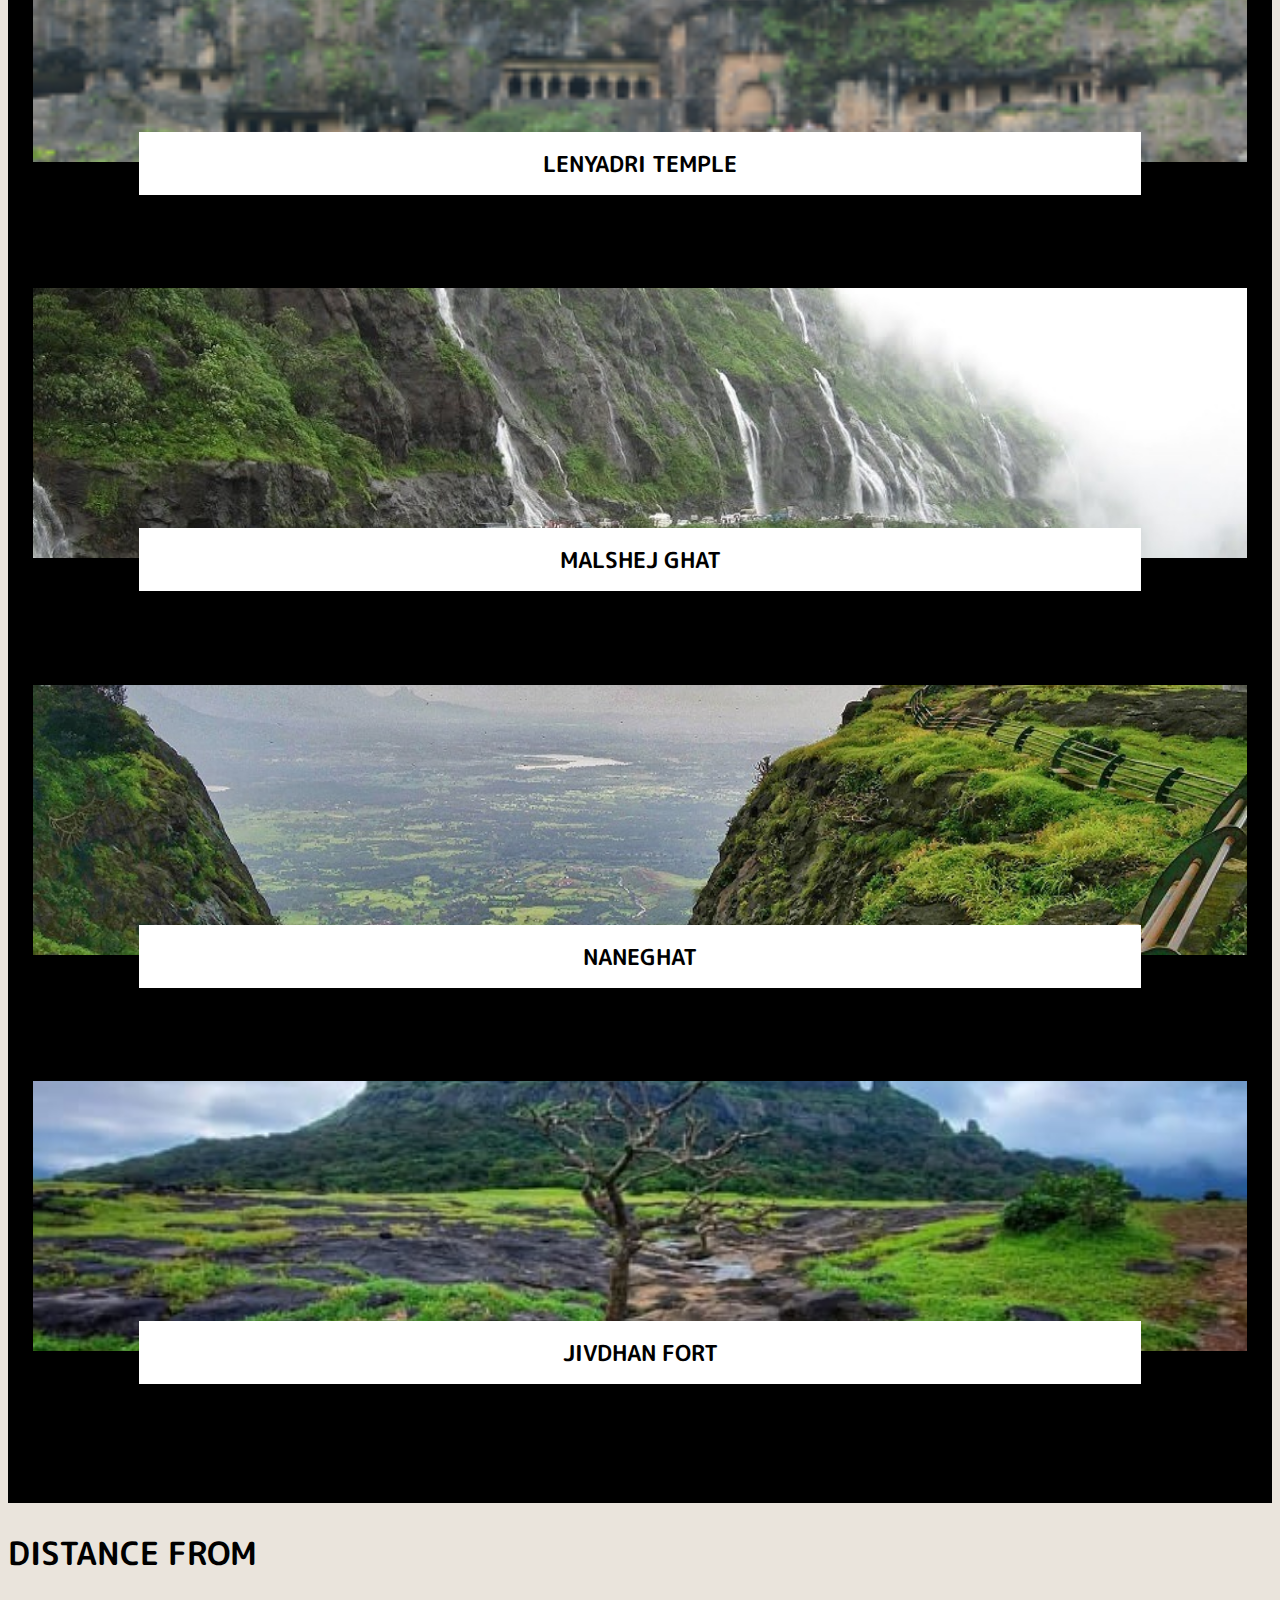
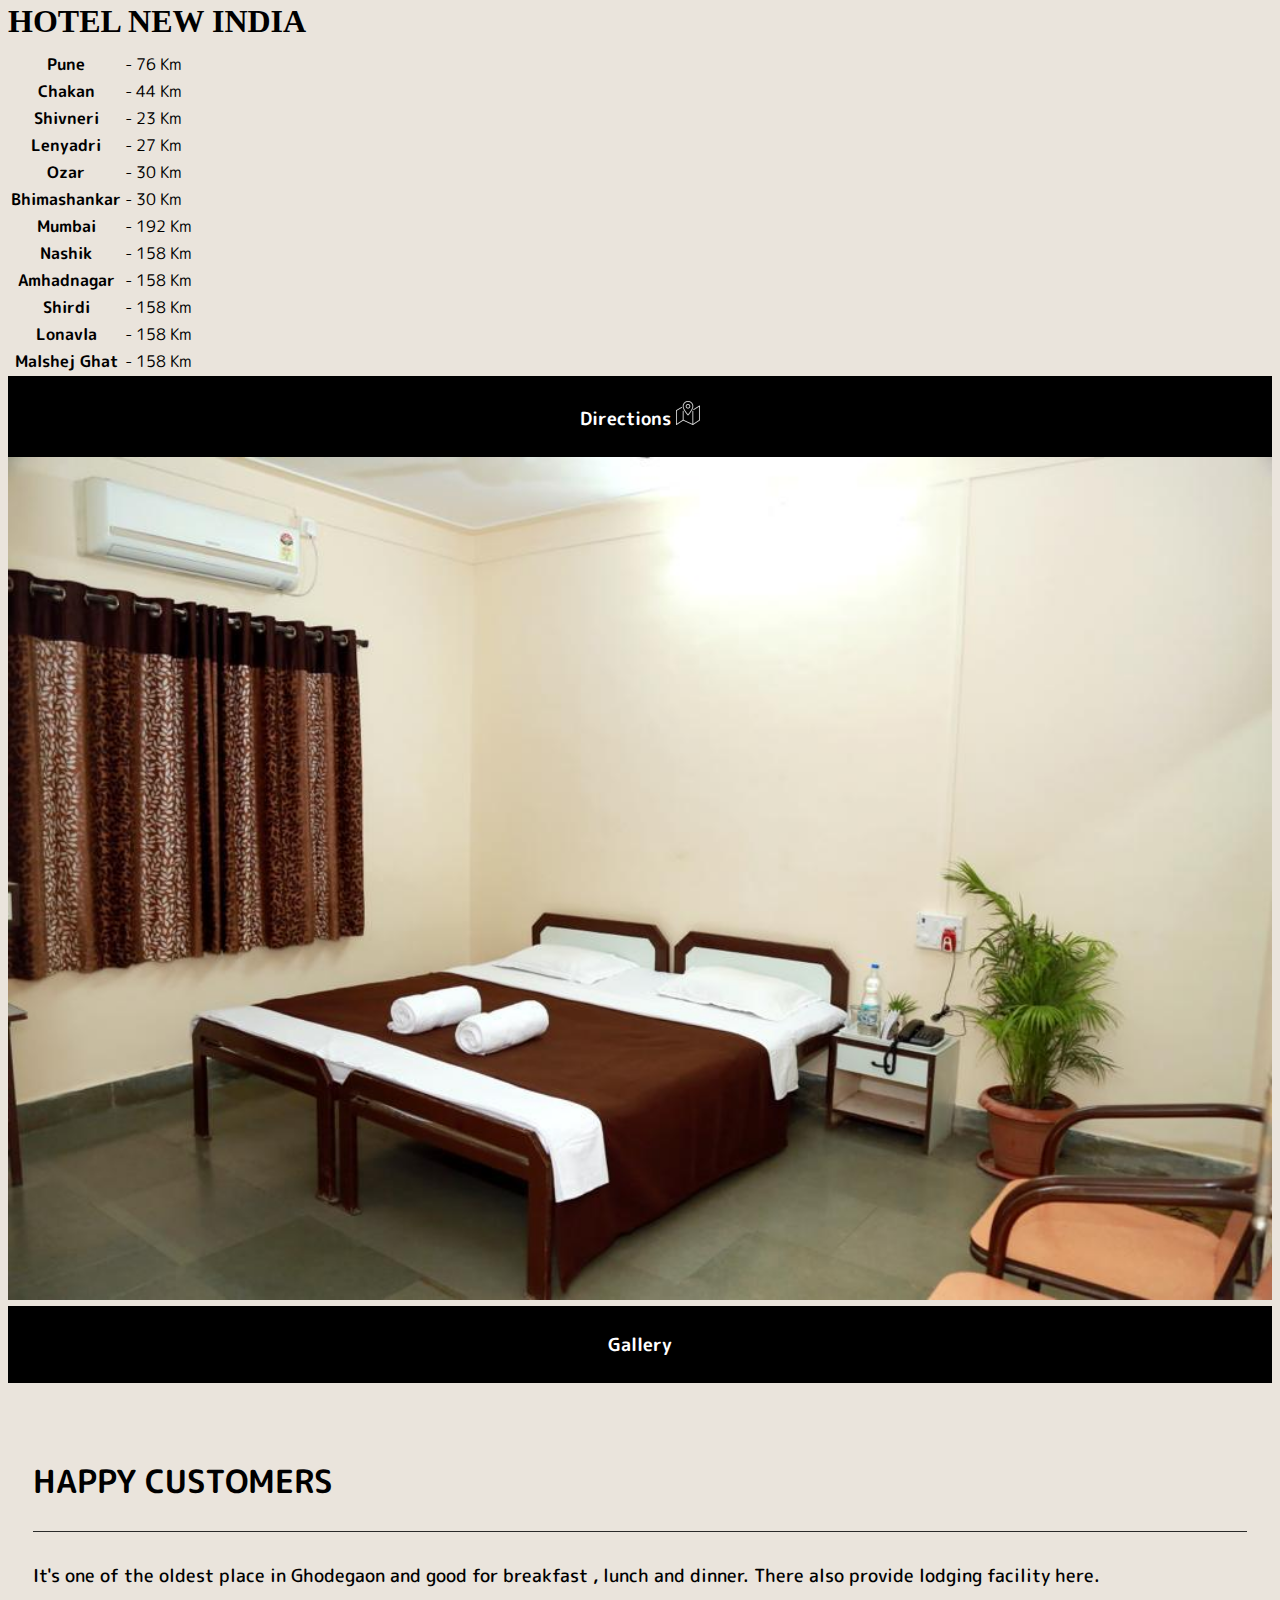
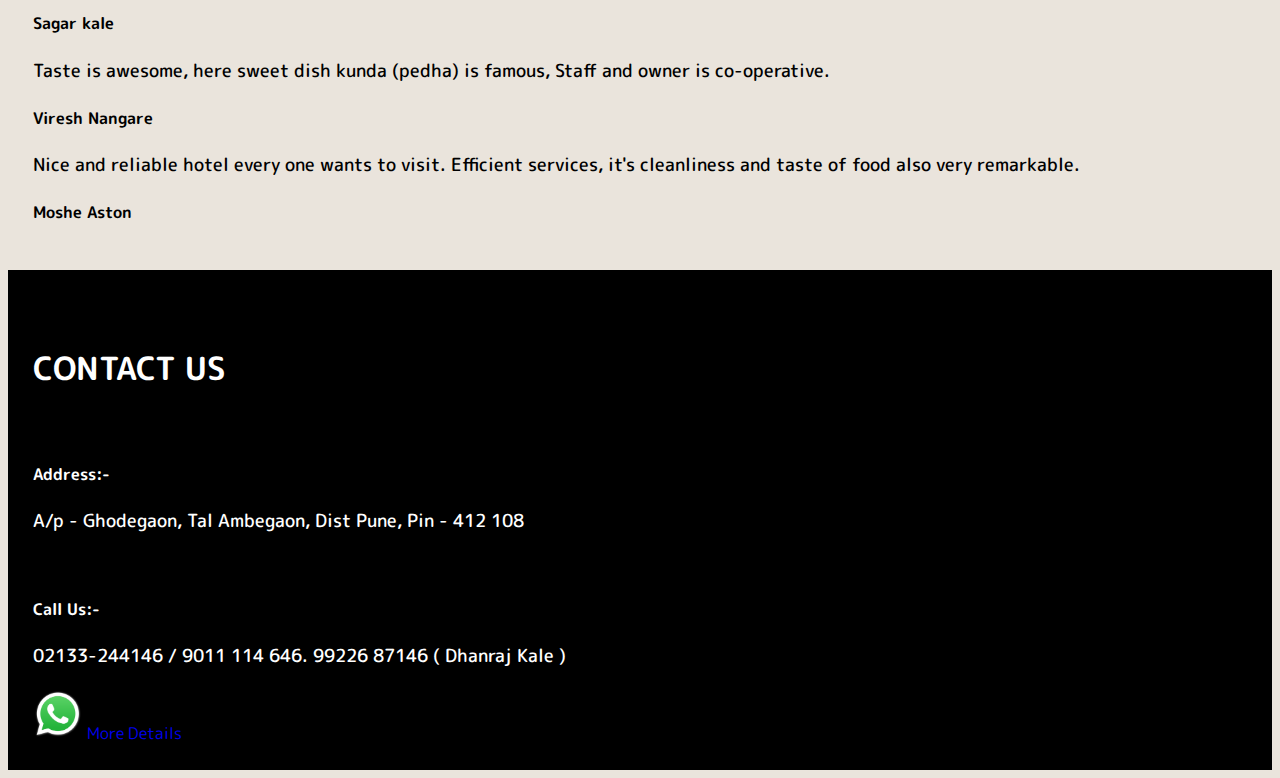
==== commit 38c8031e: "images changed" ====
--- a/index.html
+++ b/index.html
@@ -12,161 +12,167 @@
 
     <title>Hotel New India</title>
 
-    <link rel="preconnect" href="https://fonts.googleapis.com">
-<link rel="preconnect" href="https://fonts.gstatic.com" crossorigin>
-<link href="https://fonts.googleapis.com/css2?family=M+PLUS+Rounded+1c:wght@100;300;400;500;700&display=swap" rel="stylesheet">
+    <link rel="preconnect" href="https://fonts.googleapis.com" />
+    <link rel="preconnect" href="https://fonts.gstatic.com" crossorigin />
+    <link
+      href="https://fonts.googleapis.com/css2?family=M+PLUS+Rounded+1c:wght@100;300;400;500;700&display=swap"
+      rel="stylesheet"
+    />
 
     <link rel="stylesheet" href="style.css" />
   </head>
   <body>
-
     <div class="top-section">
-
-        <div class="top-image">
-            <!-- <h4>Hotel New India</h4> -->
-
+      <div class="top-image">
+        <!-- <h4>Hotel New India</h4> -->
+      </div>
+
+      <div class="book-now">
+        <div class="top-title">
+          <div class="para">
+            <li>Pure Veg Restaurant</li>
+            <li>Superior Rooms (A/C)</li>
+            <li>Multipurpose Hall</li>
+          </div>
+
+          <div>
+            <h1 class="py-0">Hotel</h1>
+            <h1 class="py-0">New India</h1>
+          </div>
         </div>
-
-        <div class="book-now ">
-
-          <div class="top-title">
-
-            <div class="para">
-
-                <li>Pure Veg Restaurant</li>
-                <li>Superior Rooms (A/C)</li>
-                <li>Multipurpose Hall</li>
-              
-
-
-            </div>
-
-            <div>
-              <h1 class="py-0">Hotel </h1> <h1 class="py-0">New India</h1>
-            </div>
-          </div>
-          <br>
-            
-
-  <a href="https://wa.me/919922687146"><button class="btn-book ">Book Now</button></a>
-
-
-        </div>
-
-
-    </div>
-    
+        <br />
+
+        <a href="https://wa.me/919922687146"
+          ><button class="btn-book">Book Now</button></a
+        >
+      </div>
+    </div>
+
     <div class="about-us">
-
-      <br>
-
-      <h2>About Us</h2>
-
-      <div class="line"></div>
-
-      <p>New India Restaurant was founded on 26 January 1995 on the Republic Day of India. Established by the Kale Family from Ghodegaon. New India hotel on Pune-Bhimashankar Road is a wonderful combination of conventionality and modernity, which is well-equipped to meet the needs of both leisure and business travellers. Bhimashankar temple is active temple with beautiful architecture in the vicinity. The temple is rather impressive and beautifully carved. We have  got restaurant, dining facility and conference hall.Keeping alive the royal touch, warm hospitality of India along modern facilities has been added to them.</p>
-
-
-    </div>
-
-    <div class="top-img"></div>
-
-    <!-- <img src="/top-img.jpeg" width="100%" alt=""> -->
-
-    <div class="rooms">
-      <br>
-
-      <h2>Stay With Us</h2>
-
-      <div class="line"></div>
-
-      <p>Our hotel on Pune-Bhimashankar Road is a wonderful combination of conventionality and modernity, which is well-equipped to meet the needs of both leisure and business travelers.</p>
-
-    </div>
-
-    <div class="rooms">
-      <br>
-
-      <h2>Rooms</h2>
-
-      <div class="line"></div>
-
-      <p>Hotel New India is known for its warm hospitality and superior service
-        standards. Our courteous, friendly staff is always on hand to make your stay
-        an experience to cherish and relax. We also provide a Dormitory Room
-        Service for group travellers with the capacity of 30 person.</p>
-
-    </div>
-
-    <div class="rooms-slider">
-
-      <div id="carouselExampleFade" class="carousel slide " data-bs-ride="carousel">
-        <div class="carousel-inner">
-          <!-- <div class="carousel-item active">
-            <div class="room-img" style="background-image: url('/room1.jpeg');"></div>
-            <div class="room-detail text-center">
-              <br>
-                <h3 class="text-white">Classic Room</h3>
-                <p class="room-p">Pleasant Environment and modern facilities. These classic rooms are spacious and comfortable with 2
-                  non attached Beds and well-equipped bathrooms considered with ample
-                  space for work or relaxation.</p>
-                  <br>
-
-            </div>
-
-          </div> -->
-          <div class="carousel-item active">
-            <div class="room-img" style="background-image: url('/room2.jpeg');"></div>
-            <div class="room-detail text-center">
-              <br>
+      <br />
+
+      <div class="rooms">
+        <br />
+
+        <h2>Rooms</h2>
+
+        <div class="line"></div>
+
+        <p>
+          Hotel New India is known for its warm hospitality and superior service
+          standards. Our courteous, friendly staff is always on hand to make
+          your stay an experience to cherish and relax. We also provide a
+          Dormitory Room Service for group travellers with the capacity of 30
+          person.
+        </p>
+      </div>
+
+      <div class="rooms-slider">
+        <div
+          id="carouselExampleFade"
+          class="carousel slide"
+          data-bs-ride="carousel"
+        >
+          <div class="carousel-inner">
+            <!-- <div class="carousel-item active">
+              <div class="room-img" style="background-image: url('/room1.jpeg');"></div>
+              <div class="room-detail text-center">
+                <br>
+                  <h3 class="text-white">Classic Room</h3>
+                  <p class="room-p">Pleasant Environment and modern facilities. These classic rooms are spacious and comfortable with 2
+                    non attached Beds and well-equipped bathrooms considered with ample
+                    space for work or relaxation.</p>
+                    <br>
+  
+              </div>
+  
+            </div> -->
+            <div class="carousel-item active">
+              <div
+                class="room-img"
+                style="background-image: url('/room2.jpeg')"
+              ></div>
+              <div class="room-detail text-center">
+                <br />
                 <h3 class="text-white">Superior Rooms</h3>
                 <h4 class="text-white">AC / Non AC</h4>
-                <p class="room-p">Combining the best of
-                  Luxury and service standards, these
-                  Rooms offer the unparalleled splendor
-                  and comforts that elevate the stay
-                  experience  </p>
-                  <br>
-
+                <p class="room-p">
+                  Combining the best of Luxury and service standards, these
+                  Rooms offer the unparalleled splendor and comforts that
+                  elevate the stay experience
+                </p>
+                <br />
+              </div>
             </div>
-          </div>
-          <!-- <div class="carousel-item">
-            <div class="room-img" style="background-image: url('/dormitory.jpeg');"></div>
-            <div class="room-detail text-center">
-            
-              <br>
-                <h3 class="text-white">Dormitory Room</h3>
-                <p class="room-p">looking to explore
-                  more on a budget, the Standard room
-                  provides you with all necessary
-                  amenities. Exceptional service with
-                  unparalleled environment and
-                  hospitality with responsibility.</p>
-                  <br>
-
-            </div>
-          </div> -->
-
-          <!-- <button class="carousel-control-prev" type="button" data-bs-target="#carouselExampleFade" data-bs-slide="prev">
-            <span class="carousel-control-prev-icon" aria-hidden="true"></span>
-            <span class="visually-hidden">Previous</span>
-          </button>
-          <button class="carousel-control-next" type="button" data-bs-target="#carouselExampleFade" data-bs-slide="next">
-            <span class="carousel-control-next-icon" aria-hidden="true"></span>
-            <span class="visually-hidden">Next</span>
-          </button> -->
-
+            <!-- <div class="carousel-item">
+              <div class="room-img" style="background-image: url('/dormitory.jpeg');"></div>
+              <div class="room-detail text-center">
+              
+                <br>
+                  <h3 class="text-white">Dormitory Room</h3>
+                  <p class="room-p">looking to explore
+                    more on a budget, the Standard room
+                    provides you with all necessary
+                    amenities. Exceptional service with
+                    unparalleled environment and
+                    hospitality with responsibility.</p>
+                    <br>
+  
+              </div>
+            </div> -->
+
+            <!-- <button class="carousel-control-prev" type="button" data-bs-target="#carouselExampleFade" data-bs-slide="prev">
+              <span class="carousel-control-prev-icon" aria-hidden="true"></span>
+              <span class="visually-hidden">Previous</span>
+            </button>
+            <button class="carousel-control-next" type="button" data-bs-target="#carouselExampleFade" data-bs-slide="next">
+              <span class="carousel-control-next-icon" aria-hidden="true"></span>
+              <span class="visually-hidden">Next</span>
+            </button> -->
+          </div>
         </div>
-        
       </div>
-
-    </div>
+      <br />
+
+      <h2>About Us</h2>
+
+      <div class="line"></div>
+
+      <p>
+        New India Restaurant was founded on 26 January 1995 on the Republic Day
+        of India. Established by the Kale Family from Ghodegaon. New India hotel
+        on Pune-Bhimashankar Road is a wonderful combination of conventionality
+        and modernity, which is well-equipped to meet the needs of both leisure
+        and business travellers. Bhimashankar temple is active temple with
+        beautiful architecture in the vicinity. The temple is rather impressive
+        and beautifully carved. We have got restaurant, dining facility and
+        conference hall.Keeping alive the royal touch, warm hospitality of India
+        along modern facilities has been added to them.
+      </p>
+    </div>
+
+    <div class="top-img"></div>
+
+    <!-- <img src="/top-img.jpeg" width="100%" alt=""> -->
 
     <div class="rooms">
-      <br>
-
-      <p class="fw-bold">FACILITIES AND AMENITIES
+      <br />
+
+      <h2>Stay With Us</h2>
+
+      <div class="line"></div>
+
+      <p>
+        Our hotel on Pune-Bhimashankar Road is a wonderful combination of
+        conventionality and modernity, which is well-equipped to meet the needs
+        of both leisure and business travelers.
       </p>
+    </div>
+
+    <div class="rooms">
+      <br />
+
+      <p class="fw-bold">FACILITIES AND AMENITIES</p>
 
       <ul>
         <li>Superior Rooms with excellent interior</li>
@@ -177,339 +183,539 @@
         <li>Satelite TV</li>
         <li>Security</li>
         <li>Doctor on Call</li>
-        
       </ul>
 
-
-      <p class="fw-bold">TARIFF
+      <p class="fw-bold">TARIFF</p>
+
+      <table>
+        <tbody>
+          <tr>
+            <th>Single</th>
+            <td>-</td>
+            <td>Rs. 800/-</td>
+          </tr>
+          <tr>
+            <th>Non AC Room</th>
+            <td>-</td>
+            <td>Rs. 1000/-</td>
+          </tr>
+          <tr>
+            <th>AC Room</th>
+            <td>-</td>
+            <td>Rs. 1500/-</td>
+          </tr>
+        </tbody>
+      </table>
+
+      <br /><br />
+
+      <p>Checkout time : 12 noon</p>
+      <!-- <p>Well equipped Rooms with modern amenities</p> -->
+      <p>Extra Person Rs. 250/-</p>
+      <p>Dormetry Per Head Rs. 250/- (for 30 persons)</p>
+      <p>Government tax extra as per applicable</p>
+    </div>
+
+    <div class="conference-hall">
+      <br />
+
+      <h2>MULTIPURPOSE HALL</h2>
+
+      <div class="line"></div>
+
+      <p>
+        We have individual-styled room to cater for any business or corporate
+        occasion from a private dinner party to a board-room lunch or business
+        breakfast, a training seminar or product launch, or a full conference
+        and stage set.
       </p>
 
-        <table>
-
-          
-          <tbody>
-            <tr><th>Single</th><td> - </td><td> Rs. 800/-</td></tr>
-            <tr><th>Non AC Room</th><td> - </td><td> Rs. 1000/-</td></tr>
-            <tr><th>AC Room</th><td> - </td><td> Rs. 1500/-</td></tr>
-          </tbody>
-
-        </table>
-
-        <br><br>
-
-        <p>Checkout time : 12 noon </p>
-        <!-- <p>Well equipped Rooms with modern amenities</p> -->
-          <p>Extra Person Rs. 250/- </p>
-          <p>Dormetry Per Head Rs. 250/- (for 30 persons)</p>
-          <p>Government tax extra as per applicable</p>
-
-    </div>
-
-
-
-    <div class="conference-hall">
-      <br>
-
-      <h2>CONFERENCE HALL
-      </h2>
+      <p class="fw-bold">
+        Hall is suitable for hosting the following events, which are:
+      </p>
+
+      <ul>
+        <li>Meetings and conferences</li>
+        <li>Business lunch/dinners</li>
+        <li>Conventions</li>
+        <li>Exhibitions</li>
+        <li>Fundraisers</li>
+        <li>Seminars and presentations</li>
+      </ul>
+    </div>
+
+    <div class="restaurent">
+      <br />
+
+      <h2>Dine with us</h2>
 
       <div class="line"></div>
 
-      <p>We have individual-styled room to cater for any business or corporate occasion from a private dinner party to a board-room lunch or business breakfast, a training seminar or product launch, or a full conference and stage set.</p>
-
-        <p class="fw-bold">Hall is suitable for hosting the following events, which are:
-        </p>
-
-        <ul>
-          <li>Meetings and conferences</li>
-          <li>Business lunch/dinners</li>
-          <li>Conventions</li>
-          <li>Exhibitions</li>
-          <li>Fundraisers</li>
-          <li>Seminars and presentations</li>
-          
-        </ul>
-
-    </div>
-
-    <div class="restaurent">
-      <br>
-
-      <h2>Dine with us
-      </h2>
+      <p>
+        Delicious dishes for a perfect dine! Restaurant at Hotel New India
+        offers delicious and mouth-watering food and beverages in its vegetarian
+        food menu and special MisalPav!!
+      </p>
+
+      <p>
+        The menu includes all types of dishes through its different categories
+        including breakfast, Lunch, snacks and Dinner.
+      </p>
+
+      <br />
+      <p class="fw-bold">FACILITIES AND AMENITIES</p>
+
+      <ul>
+        <li>Pure Veg Restaurant</li>
+        <li>Clean Toilets</li>
+        <li>CCTV Camera</li>
+        <li>Safe Drinking Water</li>
+        <li>Delicious quality food</li>
+        <li>Cleanliness</li>
+        <li>Events orders</li>
+      </ul>
+
+      <br />
+      <p class="fw-bold">TYPES OF DISHES</p>
+
+      <ul>
+        <li>Light Snacks (with upwas dishes)</li>
+        <!-- <li>Hot and Cold</li> -->
+        <li>South Indian Dishes</li>
+        <li>North Indian Dishes</li>
+        <li>Desserts</li>
+        <li>Maharashtrian</li>
+        <li>Chinese</li>
+      </ul>
+    </div>
+
+    <div class="restaurent history">
+      <br />
+
+      <h2>HISTORY</h2>
 
       <div class="line"></div>
 
-      <p>Delicious dishes for a perfect dine! Restaurant at Hotel New India offers
-        delicious and mouth-watering food and beverages in its vegetarian food
-        menu and special MisalPav!! </p>
-
-      <p>The menu includes all types of dishes through its different categories
-        including breakfast, Lunch, snacks and Dinner.
-         </p>
-
-         <br>
-         <p class="fw-bold">FACILITIES AND AMENITIES
-        </p>
-
-        <ul>
-          <li>Pure Veg Restaurant</li>
-          <li>Clean Toilets</li>
-          <li>CCTV Camera</li>
-          <li>Safe Drinking Water</li>
-          <li>Delicious quality food</li>
-          <li>Cleanliness</li>
-          <li>Events orders</li>
-          
-        </ul>
-
-
-         <br>
-         <p class="fw-bold">TYPES OF DISHES
-        </p>
-
-        <ul>
-          <li>Light Snacks (with upwas dishes)</li>
-          <!-- <li>Hot and Cold</li> -->
-          <li>South Indian Dishes</li>
-          <li>North Indian Dishes</li>
-          <li>Desserts</li>
-          <li>Maharashtrian</li>
-          <li>Chinese</li>
-          
-        </ul>
-
-       
-    </div>
-
-    
-    <div class="restaurent history">
-      <br>
-      
-      <h2>HISTORY
-      </h2>
-      
-      <div class="line"></div>
-      
-      <p>New India Restaurant was founded by Late Dattatray Kisanrao Kale formerly known as Abasaheb who was also Founder Member and Voice Chairman of Vighnahar Sahakari Sakhar Karkhana (Junnar). His life was also devoted in social work and welfare. 
-        New India Restaurant located in Ghodegaon was founded in the period of Indian Independence and hence with an historical essence it is named as New India Restaurant</p>
-      
-      
-    </div>
-    <img src="/media/history.jpg" width="100%" alt="">
+      <p>
+        New India Restaurant was founded by Late Dattatray Kisanrao Kale
+        formerly known as Abasaheb who was also Founder Member and Voice
+        Chairman of Vighnahar Sahakari Sakhar Karkhana (Junnar). His life was
+        also devoted in social work and welfare. New India Restaurant located in
+        Ghodegaon was founded in the period of Indian Independence and hence
+        with an historical essence it is named as New India Restaurant
+      </p>
+    </div>
+    <img src="/media/history.jpg" width="100%" alt="" />
 
     <div class="nearby-places">
-      <br>
-
-      <h2 class="text-white">Nearby Places
-      </h2>
+      <br />
+
+      <h2 class="text-white">Nearby Places</h2>
 
       <!-- <div class="line"></div> -->
-<hr>
-
-
-
-      <div id="carouselExampleIndicators" class="carousel slide" data-bs-ride="carousel">
+      <hr />
+
+      <div
+        id="carouselExampleIndicators"
+        class="carousel slide"
+        data-bs-ride="carousel"
+      >
         <div class="carousel-indicators nearby-controls">
-          <button type="button" data-bs-target="#carouselExampleIndicators" data-bs-slide-to="0" class="active" aria-current="true" aria-label="Slide 1"></button>
-          <button type="button" data-bs-target="#carouselExampleIndicators" data-bs-slide-to="1" aria-label="Slide 2"></button>
-          <button type="button" data-bs-target="#carouselExampleIndicators" data-bs-slide-to="2" aria-label="Slide 3"></button>
-          <button type="button" data-bs-target="#carouselExampleIndicators" data-bs-slide-to="3" aria-label="Slide 4"></button>
-          <button type="button" data-bs-target="#carouselExampleIndicators" data-bs-slide-to="4" aria-label="Slide 5"></button>
-          <button type="button" data-bs-target="#carouselExampleIndicators" data-bs-slide-to="5" aria-label="Slide 6"></button>
-          <button type="button" data-bs-target="#carouselExampleIndicators" data-bs-slide-to="6" aria-label="Slide 7"></button>
-          <button type="button" data-bs-target="#carouselExampleIndicators" data-bs-slide-to="7" aria-label="Slide 8"></button>
-          <button type="button" data-bs-target="#carouselExampleIndicators" data-bs-slide-to="8" aria-label="Slide 9"></button>
-          <button type="button" data-bs-target="#carouselExampleIndicators" data-bs-slide-to="9" aria-label="Slide 10"></button>
-          <button type="button" data-bs-target="#carouselExampleIndicators" data-bs-slide-to="10" aria-label="Slide 11"></button>
-          <button type="button" data-bs-target="#carouselExampleIndicators" data-bs-slide-to="11" aria-label="Slide 12"></button>
+          <button
+            type="button"
+            data-bs-target="#carouselExampleIndicators"
+            data-bs-slide-to="0"
+            class="active"
+            aria-current="true"
+            aria-label="Slide 1"
+          ></button>
+          <button
+            type="button"
+            data-bs-target="#carouselExampleIndicators"
+            data-bs-slide-to="1"
+            aria-label="Slide 2"
+          ></button>
+          <button
+            type="button"
+            data-bs-target="#carouselExampleIndicators"
+            data-bs-slide-to="2"
+            aria-label="Slide 3"
+          ></button>
+          <button
+            type="button"
+            data-bs-target="#carouselExampleIndicators"
+            data-bs-slide-to="3"
+            aria-label="Slide 4"
+          ></button>
+          <button
+            type="button"
+            data-bs-target="#carouselExampleIndicators"
+            data-bs-slide-to="4"
+            aria-label="Slide 5"
+          ></button>
+          <button
+            type="button"
+            data-bs-target="#carouselExampleIndicators"
+            data-bs-slide-to="5"
+            aria-label="Slide 6"
+          ></button>
+          <button
+            type="button"
+            data-bs-target="#carouselExampleIndicators"
+            data-bs-slide-to="6"
+            aria-label="Slide 7"
+          ></button>
+          <button
+            type="button"
+            data-bs-target="#carouselExampleIndicators"
+            data-bs-slide-to="7"
+            aria-label="Slide 8"
+          ></button>
+          <button
+            type="button"
+            data-bs-target="#carouselExampleIndicators"
+            data-bs-slide-to="8"
+            aria-label="Slide 9"
+          ></button>
+          <button
+            type="button"
+            data-bs-target="#carouselExampleIndicators"
+            data-bs-slide-to="9"
+            aria-label="Slide 10"
+          ></button>
+          <button
+            type="button"
+            data-bs-target="#carouselExampleIndicators"
+            data-bs-slide-to="10"
+            aria-label="Slide 11"
+          ></button>
+          <button
+            type="button"
+            data-bs-target="#carouselExampleIndicators"
+            data-bs-slide-to="11"
+            aria-label="Slide 12"
+          ></button>
         </div>
         <div class="carousel-inner h-5">
           <div class="carousel-item h-5 active">
-            <div class="bg-img" style="background-image: url('/media/bhimashankar-temp.jpeg')"></div>
+            <div
+              class="bg-img"
+              style="background-image: url('/media/bhimashankar-temp.jpeg')"
+            ></div>
             <div class="box">Bhimashankar Temple</div>
-            <p class="text-white py-5">Bhimashankar Temple is a Jyotirlinga shrine located 50 km northwest of Khed, near Pune, in India. It is located 127 km from Shivaji Nagar (Pune) in the Ghat region of the Sahyadri hills. Bhimashankar is also the source of the river Bhima,</p>
+            <p class="text-white py-5">
+              Bhimashankar Temple is a Jyotirlinga shrine located 50 km
+              northwest of Khed, near Pune, in India. It is located 127 km from
+              Shivaji Nagar (Pune) in the Ghat region of the Sahyadri hills.
+              Bhimashankar is also the source of the river Bhima,
+            </p>
           </div>
           <div class="carousel-item py-5">
-            <div class="bg-img" style="background-image: url('/media/2\ \(2\).jpg')"></div>
+            <div
+              class="bg-img"
+              style="background-image: url('/media/2\ \(2\).jpg')"
+            ></div>
             <div class="box">BHIMASHANKAR WILDLIFE SANCTUARY</div>
-            <p class="text-white py-5">Bhimashankar Wildlife Sanctuary was created in the Ambegaon and Khed talukas of Pune District, in the WesternIndian state of Maharashtra in order mainly to protect the habitat of the Indian Giant Squirrel.</p>
+            <p class="text-white py-5">
+              Bhimashankar Wildlife Sanctuary was created in the Ambegaon and
+              Khed talukas of Pune District, in the WesternIndian state of
+              Maharashtra in order mainly to protect the habitat of the Indian
+              Giant Squirrel.
+            </p>
           </div>
           <div class="carousel-item py-5">
-            <div class="bg-img" style="background-image: url('/media/Kondhwa.jpg')"></div>
+            <div
+              class="bg-img"
+              style="background-image: url('/media/kondhwal-new.webp')"
+            ></div>
             <div class="box">Kondhwal Waterfall</div>
-            <p class="text-white py-5">Kondwal is the nearest village near bhimashankar. Around 5 kms. before Bhimashankar temple a right turn leads to kondwal village. The picturesque way is lined with dense green forest and meandering stream crossing the roads</p>
+            <p class="text-white py-5">
+              Kondwal is the nearest village near bhimashankar. Around 5 kms.
+              before Bhimashankar temple a right turn leads to kondwal village.
+              The picturesque way is lined with dense green forest and
+              meandering stream crossing the roads
+            </p>
           </div>
           <div class="carousel-item">
             <!-- <img src="/room1.jpeg" class="d-block w-100" alt="..."> -->
-            <div class="bg-img" style="background-image: url('/media/3\ \(1\).jpg');"></div>
+            <div
+              class="bg-img"
+              style="background-image: url('/media/ahupe-ghat-new.jpeg')"
+            ></div>
             <div class="box">AHUPE GHAT</div>
-            <p class="text-white py-5">The view from the Ahupe Plateau must be one of the most enchanting and mesmerizing experience. Lush Greenery with deep valley and waterfalls all around. The magical beauty of Twin Mountains of Machindergad and Gorakhgad can steel your heart.</p>
+            <p class="text-white py-5">
+              The view from the Ahupe Plateau must be one of the most enchanting
+              and mesmerizing experience. Lush Greenery with deep valley and
+              waterfalls all around. The magical beauty of Twin Mountains of
+              Machindergad and Gorakhgad can steel your heart.
+            </p>
           </div>
           <div class="carousel-item py-5">
-            <div class="bg-img" style="background-image: url('/media/dimbhe-dam.webp')"></div>
+            <div
+              class="bg-img"
+              style="background-image: url('/media/dimbhe-dam-new.jpg')"
+            ></div>
             <div class="box">Dimbhe Dam</div>
-            <p class="text-white py-5">Dimbhe dam, is a gravity dam on Ghod River near Ambegaon, Pune district in State of Maharashtra in India. The dam is located in the Ghod basin and is part of the Kukadi project, which constructed five dams in the region.</p>
+            <p class="text-white py-5">
+              Dimbhe dam, is a gravity dam on Ghod River near Ambegaon, Pune
+              district in State of Maharashtra in India. The dam is located in
+              the Ghod basin and is part of the Kukadi project, which
+              constructed five dams in the region.
+            </p>
           </div>
           <div class="carousel-item py-5">
-            <div class="bg-img" style="background-image: url('/iucaa.jpg')"></div>
+            <div
+              class="bg-img"
+              style="background-image: url('/iucaa.jpg')"
+            ></div>
             <div class="box">IUCAA</div>
-            <p class="text-white py-5">IUCAA Girawali Observatory is set up at a location which is about 80km Pune city, off Pune-Nasik Road and near the historical Junnar town. In addition to catering to the needs of astronomers in general, this observatory is unique in setting aside a certain amount of time specifically for training as well as observational proposals arising from Indian Universities.</p>
-          </div>
-          
+            <p class="text-white py-5">
+              IUCAA Girawali Observatory is set up at a location which is about
+              80km Pune city, off Pune-Nasik Road and near the historical Junnar
+              town. In addition to catering to the needs of astronomers in
+              general, this observatory is unique in setting aside a certain
+              amount of time specifically for training as well as observational
+              proposals arising from Indian Universities.
+            </p>
+          </div>
+
           <div class="carousel-item">
             <!-- <img src="/room1.jpeg" class="d-block w-100" alt="..."> -->
-            <div class="bg-img" style="background-image: url('/shivneri.png');"></div>
+            <div
+              class="bg-img"
+              style="background-image: url('/shivneri.png')"
+            ></div>
             <div class="box">Shivneri Fort</div>
-            <p class="text-white py-5">Shivneri Fort is a 17th-century military fortification located near Junnar. It is the birthplace of Chhatrapati Shivaji, the founder of Maratha Empire. Chhatrapati Shivaji was born at the fort on 19 February 1630, and spent his childhood there.he got his name SHIVBA here..</p>
+            <p class="text-white py-5">
+              Shivneri Fort is a 17th-century military fortification located
+              near Junnar. It is the birthplace of Chhatrapati Shivaji, the
+              founder of Maratha Empire. Chhatrapati Shivaji was born at the
+              fort on 19 February 1630, and spent his childhood there.he got his
+              name SHIVBA here..
+            </p>
           </div>
           <div class="carousel-item h-5">
-            <div class="bg-img" style="background-image: url('/ozar.png');"></div>
+            <div
+              class="bg-img"
+              style="background-image: url('/media/ozar-new.jpg')"
+            ></div>
             <div class="box">Ozar Temple</div>
-            <p class="text-white py-5">The Vigneshwara Temple or Vighnahar Ganapati Temple[1] of Ozar (also spelt as Ojhar or Ojzar) is a Hindu temple dedicated to Ganesha, the elephant-headed god of wisdom. The temple is one of the Ashtavinayaka, the eight revered shrines of Ganeshain Maharashtra, India.</p>
+            <p class="text-white py-5">
+              The Vigneshwara Temple or Vighnahar Ganapati Temple[1] of Ozar
+              (also spelt as Ojhar or Ojzar) is a Hindu temple dedicated to
+              Ganesha, the elephant-headed god of wisdom. The temple is one of
+              the Ashtavinayaka, the eight revered shrines of Ganeshain
+              Maharashtra, India.
+            </p>
           </div>
           <div class="carousel-item h-5">
-            <div class="bg-img" style="background-image: url('/lenyadri.png');"></div>
+            <div
+              class="bg-img"
+              style="background-image: url('/lenyadri.png')"
+            ></div>
             <div class="box">Lenyadri Temple</div>
-            <p class="text-white py-5">Lenyadri (Marathi: लेण्याद्री, Leṇyādri) represents a series of about 30 rock-cut Buddhist caves, located near Junnar in Pune district in the Indian state of Maharashtra. Cave 7 is a famous Hindu temple dedicated to the god Ganesha.</p>
+            <p class="text-white py-5">
+              Lenyadri (Marathi: लेण्याद्री, Leṇyādri) represents a series of
+              about 30 rock-cut Buddhist caves, located near Junnar in Pune
+              district in the Indian state of Maharashtra. Cave 7 is a famous
+              Hindu temple dedicated to the god Ganesha.
+            </p>
           </div>
           <div class="carousel-item h-5">
-            <div class="bg-img" style="background-image: url('/malshej.png');"></div>
+            <div
+              class="bg-img"
+              style="background-image: url('/media/Malshej-Ghat-New.jpg')"
+            ></div>
             <div class="box">Malshej ghat</div>
-            <p class="text-white py-5">Malshej Ghat is a mountain pass in the Western Ghats range in the Thane district of Maharashtra, India. The site is nestled in the lofty rugged hills of the Western Ghats. It is notorious for landslides during monsoons. </p>
+            <p class="text-white py-5">
+              Malshej Ghat is a mountain pass in the Western Ghats range in the
+              Thane district of Maharashtra, India. The site is nestled in the
+              lofty rugged hills of the Western Ghats. It is notorious for
+              landslides during monsoons.
+            </p>
           </div>
           <div class="carousel-item h-5">
-            <div class="bg-img" style="background-image: url('/Naneghat.jpg');"></div>
+            <div
+              class="bg-img"
+              style="background-image: url('/media/Naneghat-new.jpg')"
+            ></div>
             <div class="box">Naneghat</div>
-            <p class="text-white py-5">Naneghat is a mountain pass in the Western Ghats range near Junnar in Pune district of Maharashtra, India. During the reign of the Satavahana (200 BCE-190 CE), the pass was extensively used as a trade route between Kalyan and Junnar. </p>
+            <p class="text-white py-5">
+              Naneghat is a mountain pass in the Western Ghats range near Junnar
+              in Pune district of Maharashtra, India. During the reign of the
+              Satavahana (200 BCE-190 CE), the pass was extensively used as a
+              trade route between Kalyan and Junnar.
+            </p>
           </div>
           <div class="carousel-item h-5">
-            <div class="bg-img" style="background-image: url('/Jivdhan-fort.jpg');"></div>
+            <div
+              class="bg-img"
+              style="background-image: url('/Jivdhan-fort.jpg')"
+            ></div>
             <div class="box">Jivdhan Fort</div>
-            <p class="text-white py-5">Jivdhan (or Jeevdhan) is a hill fortress situated 45 km near the modern day town of Narayangaon in Junnar Taluka of Pune district in Maharashtra, India. The fort, which rises 1,145 meters (3,757 feet) above sea level, is located in the Sahyadri mountain range. </p>
+            <p class="text-white py-5">
+              Jivdhan (or Jeevdhan) is a hill fortress situated 45 km near the
+              modern day town of Narayangaon in Junnar Taluka of Pune district
+              in Maharashtra, India. The fort, which rises 1,145 meters (3,757
+              feet) above sea level, is located in the Sahyadri mountain range.
+            </p>
           </div>
         </div>
-        
       </div>
-
-
-
-
-
-
-       
     </div>
 
     <div class="p-4">
-    <h2>Distance From </h2> <h2 class="hni"> Hotel New India</h2>
-    <table>
-    <tbody>
-      <tr><th>Pune</th><td> - </td><td> 76 Km</td></tr>
-      <tr><th>Chakan</th><td> - </td><td> 44 Km</td></tr>
-      <!-- <tr><th>Manchar</th><td> - </td><td> 14 Km</td></tr> -->
-      <tr><th>Shivneri</th><td> - </td><td> 23 Km</td></tr>
-      <tr><th>Lenyadri</th><td> - </td><td> 27 Km</td></tr>
-      <tr><th>Ozar</th><td> - </td><td> 30 Km</td></tr>
-      <tr><th>Bhimashankar</th><td> - </td><td> 30 Km</td></tr>
-      <tr><th>Mumbai</th><td> - </td><td> 192 Km</td></tr>
-      <tr><th>Nashik</th><td> - </td><td> 158 Km</td></tr>
-      <tr><th>Amhadnagar</th><td> - </td><td> 158 Km</td></tr>
-      <tr><th>Shirdi</th><td> - </td><td> 158 Km</td></tr>
-      <tr><th>Lonavla</th><td> - </td><td> 158 Km</td></tr>
-      <tr><th>Malshej Ghat</th><td> - </td><td> 158 Km</td></tr>
-    </tbody>
-  </table>
-  </div>
-
-<!-- <img src="/map.jpeg" alt="" width="100%"> -->
-<a href="https://goo.gl/maps/rAQkvwyKYh39uSem7">
-  <div class="gallery-btn">Directions  <img class="px-3" src="/media/map-5-24.ico" alt=""> </div>
-</a>
-
+      <h2>Distance From</h2>
+      <h2 class="hni">Hotel New India</h2>
+      <table>
+        <tbody>
+          <tr>
+            <th>Pune</th>
+            <td>-</td>
+            <td>76 Km</td>
+          </tr>
+          <tr>
+            <th>Chakan</th>
+            <td>-</td>
+            <td>44 Km</td>
+          </tr>
+          <!-- <tr><th>Manchar</th><td> - </td><td> 14 Km</td></tr> -->
+          <tr>
+            <th>Shivneri</th>
+            <td>-</td>
+            <td>23 Km</td>
+          </tr>
+          <tr>
+            <th>Lenyadri</th>
+            <td>-</td>
+            <td>27 Km</td>
+          </tr>
+          <tr>
+            <th>Ozar</th>
+            <td>-</td>
+            <td>30 Km</td>
+          </tr>
+          <tr>
+            <th>Bhimashankar</th>
+            <td>-</td>
+            <td>30 Km</td>
+          </tr>
+          <tr>
+            <th>Mumbai</th>
+            <td>-</td>
+            <td>192 Km</td>
+          </tr>
+          <tr>
+            <th>Nashik</th>
+            <td>-</td>
+            <td>158 Km</td>
+          </tr>
+          <tr>
+            <th>Amhadnagar</th>
+            <td>-</td>
+            <td>158 Km</td>
+          </tr>
+          <tr>
+            <th>Shirdi</th>
+            <td>-</td>
+            <td>158 Km</td>
+          </tr>
+          <tr>
+            <th>Lonavla</th>
+            <td>-</td>
+            <td>158 Km</td>
+          </tr>
+          <tr>
+            <th>Malshej Ghat</th>
+            <td>-</td>
+            <td>158 Km</td>
+          </tr>
+        </tbody>
+      </table>
+    </div>
+
+    <!-- <img src="/map.jpeg" alt="" width="100%"> -->
+    <a href="https://goo.gl/maps/rAQkvwyKYh39uSem7">
+      <div class="gallery-btn">
+        Directions <img class="px-3" src="/media/map-5-24.ico" alt="" />
+      </div>
+    </a>
 
     <div class="gallery">
-      <img src="/room1.jpeg" alt="" width="100%">
+      <img src="/room1.jpeg" alt="" width="100%" />
       <a href="/gallery.html">
         <div class="gallery-btn">Gallery</div>
       </a>
     </div>
 
-
     <div class="testimonials">
-      <br>
-
-      <h2>HAPPY CUSTOMERS
-      </h2>
+      <br />
+
+      <h2>HAPPY CUSTOMERS</h2>
 
       <div class="line"></div>
 
-      <div id="carouselExampleControls" class="carousel slide carousel-fade text-center" data-bs-ride="carousel">
-
+      <div
+        id="carouselExampleControls"
+        class="carousel slide carousel-fade text-center"
+        data-bs-ride="carousel"
+      >
         <div class="carousel-inner">
-          <div class="carousel-item  active">
-            <p>It's one of the oldest place in Ghodegaon and good for breakfast , lunch and
-              dinner. There also provide lodging facility here.</p>
-            <h4 class="testName fw-bold">Sagar kale</h3>
-          </div>
-          <div class="carousel-item ">
-            <p>Taste is awesome, here sweet dish kunda (pedha) is famous, Staff and owner
-              is co-operative.</p>
-            <h4 class="testName fw-bold">Viresh Nangare</h3>
-          </div>
-          <div class="carousel-item ">
-            <p>Nice and reliable hotel every one wants to visit. Efficient services, it's
-              cleanliness and taste of food also very remarkable.</p>
-            <h4 class="testName fw-bold">Moshe Aston</h3>
+          <div class="carousel-item active">
+            <p>
+              It's one of the oldest place in Ghodegaon and good for breakfast ,
+              lunch and dinner. There also provide lodging facility here.
+            </p>
+            <h4 class="testName fw-bold">Sagar kale</h4>
+          </div>
+          <div class="carousel-item">
+            <p>
+              Taste is awesome, here sweet dish kunda (pedha) is famous, Staff
+              and owner is co-operative.
+            </p>
+            <h4 class="testName fw-bold">Viresh Nangare</h4>
+          </div>
+          <div class="carousel-item">
+            <p>
+              Nice and reliable hotel every one wants to visit. Efficient
+              services, it's cleanliness and taste of food also very remarkable.
+            </p>
+            <h4 class="testName fw-bold">Moshe Aston</h4>
           </div>
         </div>
-        
-      </div>
-
-       
+      </div> 
     </div>
 
     <footer>
       <div>
-      <br>
-
-      <h2>Contact Us</h2>
-      <br>
-
-      <!-- <strong> Location:-</strong> -->
-
-      <h4>Address:-</h4>
-
-      <p>  A/p - Ghodegaon, Tal Ambegaon, Dist Pune, Pin - 412 108</p>
-
-
-
-        <br>
-      <h4>Call Us:-</h4>
-      <!-- <h5>Dhanraj kale</h5> -->
-      <p>02133-244146 / 9011 114 646. 99226 87146 ( Dhanraj Kale )</p>
-
-     <a href="https://wa.me/919922687146"><img src="WhatsApp.svg.webp" width="50px" alt=""></a>
-
-
-
-     <a href="/details.html">More Details</a>
-     
-
-    </div>
-
+        <br />
+
+        <h2>Contact Us</h2>
+        <br />
+
+        <!-- <strong> Location:-</strong> -->
+
+        <h4>Address:-</h4>
+
+        <p>A/p - Ghodegaon, Tal Ambegaon, Dist Pune, Pin - 412 108</p>
+
+        <br />
+        <h4>Call Us:-</h4>
+        <!-- <h5>Dhanraj kale</h5> -->
+        <p>02133-244146 / 9011 114 646. 99226 87146 ( Dhanraj Kale )</p>
+
+        <a href="https://wa.me/919922687146"
+          ><img src="WhatsApp.svg.webp" width="50px" alt=""
+        /></a>
+
+        <a href="/details.html">More Details</a>
+      </div>
     </footer>
-
-
-
-
-
-
 
     <script
       src="https://cdn.jsdelivr.net/npm/bootstrap@5.0.2/dist/js/bootstrap.bundle.min.js"
       integrity="sha384-MrcW6ZMFYlzcLA8Nl+NtUVF0sA7MsXsP1UyJoMp4YLEuNSfAP+JcXn/tWtIaxVXM"
       crossorigin="anonymous"
     ></script>
-
   </body>
 </html>
